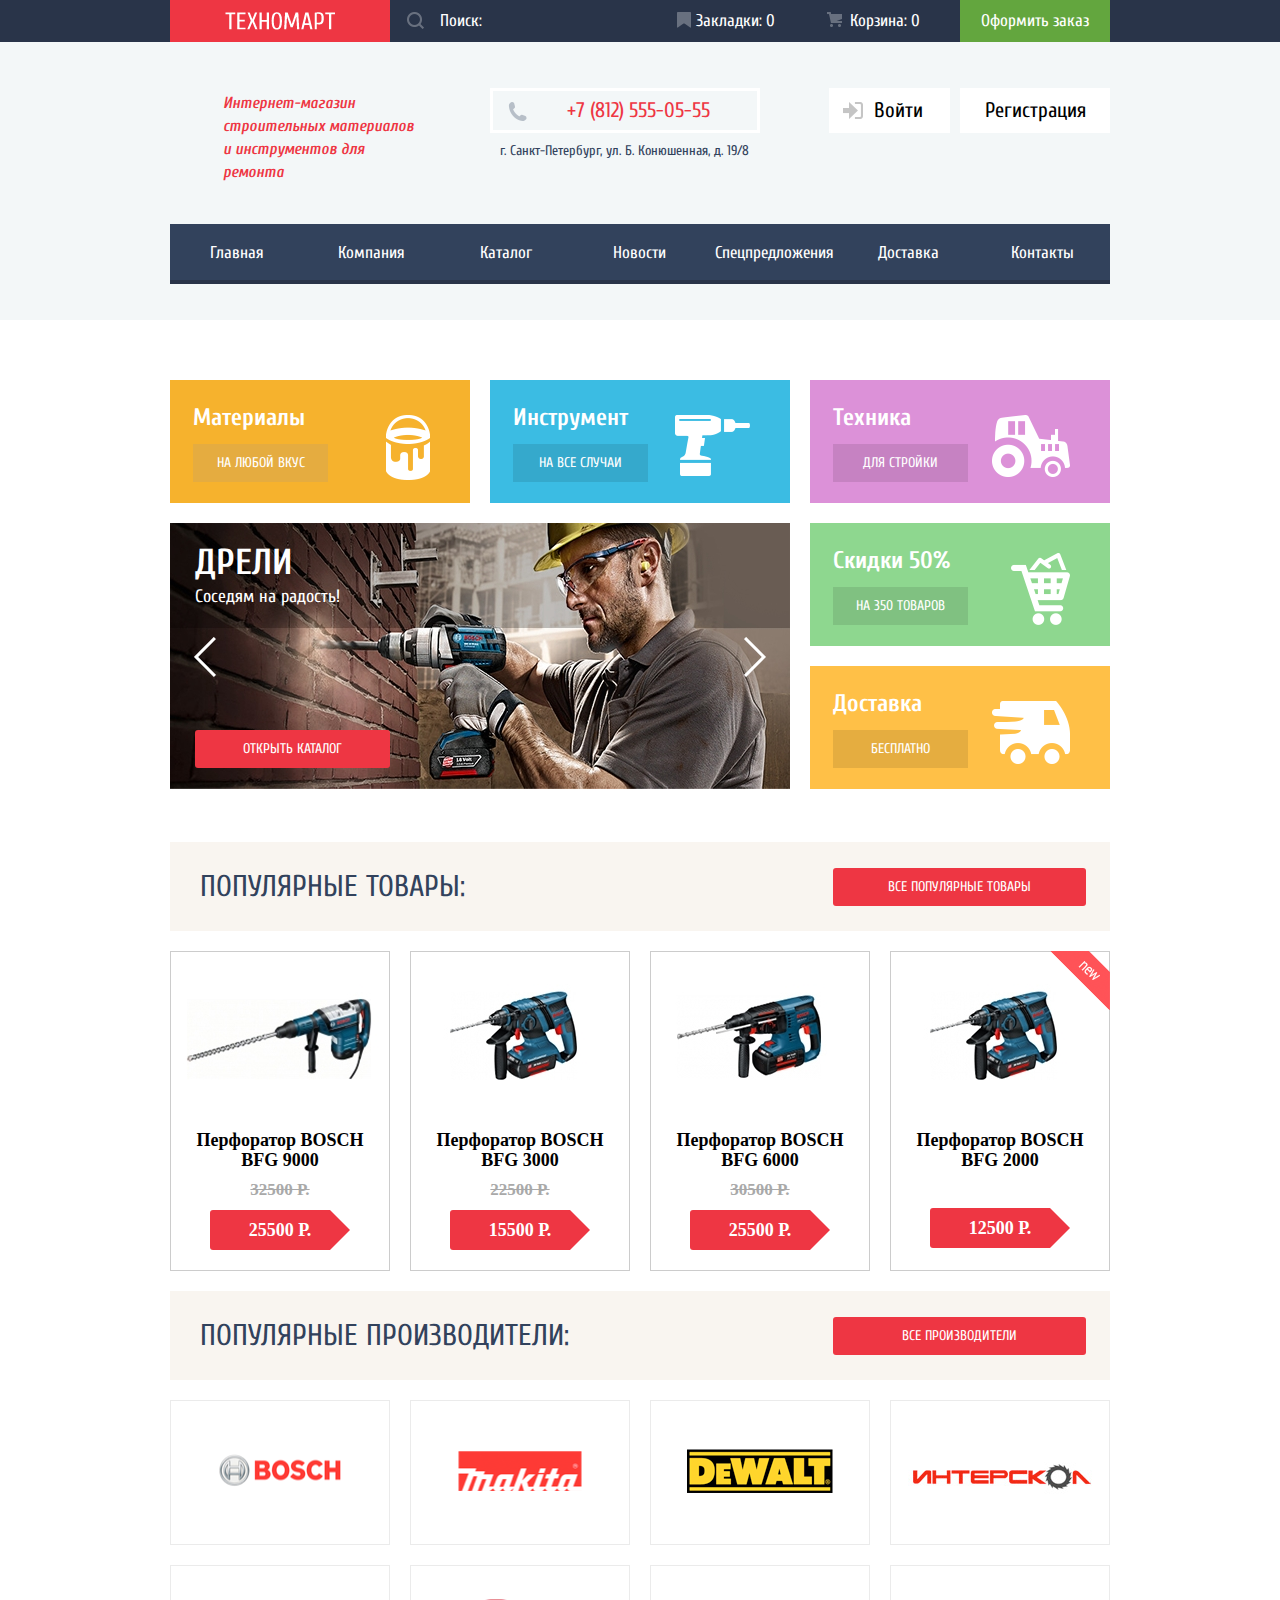
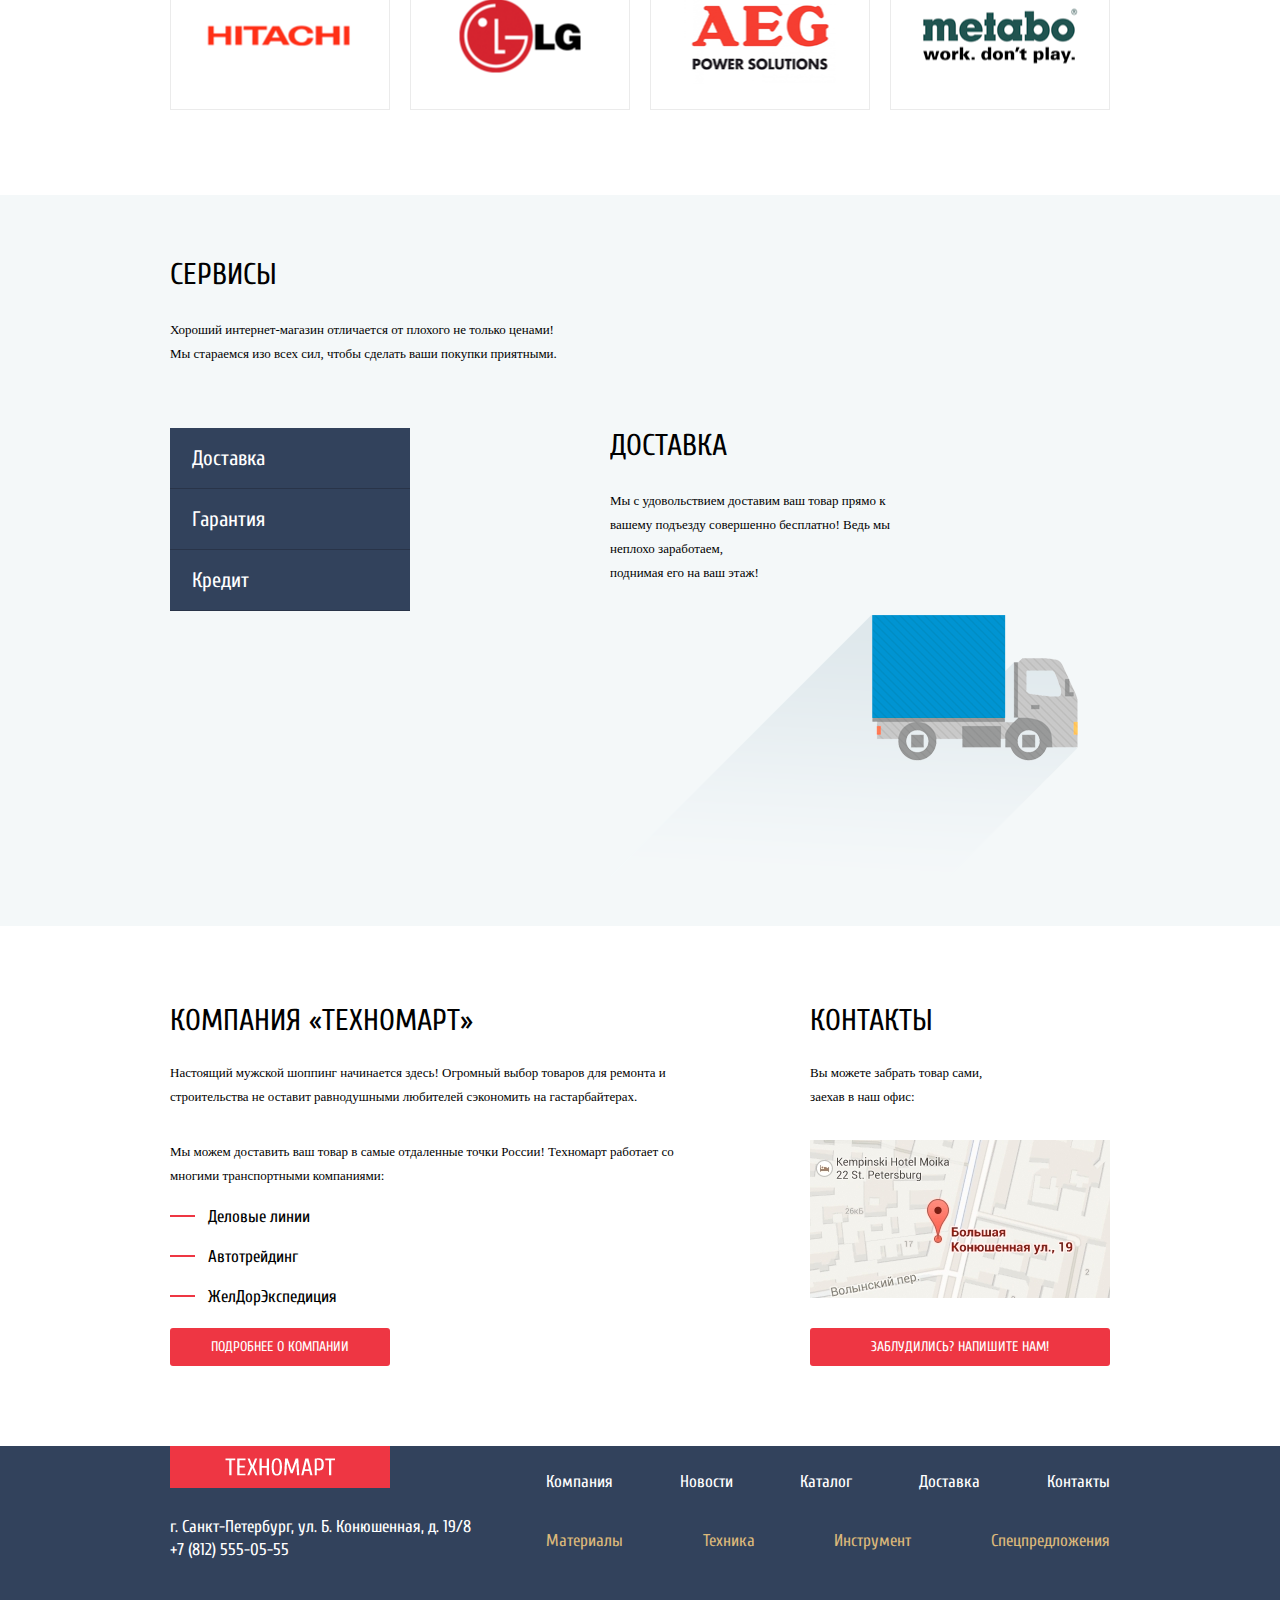
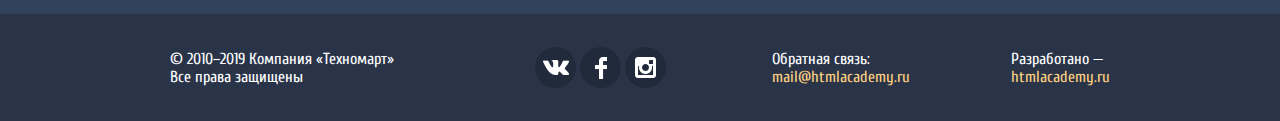
==== index.html @ 8542035b "add controls in service" ====
<!DOCTYPE html>
<html lang="ru">
  <head>
    <meta charset="utf-8">
    <title>HTML Academy: Teхномарт</title>
    <link href='https://fonts.googleapis.com/css?family=Open+Sans:400,700&subset=cyrillic-ext,cyrillic' rel='stylesheet' type='text/css'>
    <link href='https://fonts.googleapis.com/css?family=Cuprum:400,700&subset=cyrillic-ext,cyrillic' rel='stylesheet' type='text/css'>
    <link rel="stylesheet" href="./style.css">
  </head>
  <body>
    <header class="header">
      <nav class="main-navigation">
        <div class="navigator-container">
          <div class="navigator-wrapper">
            <div class="header-logo logo">
              <a class="logo" href="#">
                <img src="img/logo.png" width="110" height="18" alt="Логотип техномарта">
              </a>
            </div>
            <ul class="user-navigation">
              <li class="user-navigation-item search-form">
                <form class="search" action="https://echo.htmlacademy.ru/" method="post">
                  <input class="search-field" type="text" name="search" placeholder="Поиск:">
                </form>
              </li>
              <li class="user-navigation-item bookmarks"><a href="#">Закладки: 0</a></li>
              <li class="user-navigation-item basket"><a href="#">Корзина: 0</a></li>
              <li class="user-navigation-item order"> <a href="#">Оформить заказ</a></li>
            </ul>
          </div>
        </div>
        <div class="nav-container">
          <p class="designation">Интернет-магазин строительных материалов и инструментов для ремонта</p>
          <div class="contacts">
            <p class="phone">+7 (812) 555-05-55</p>
            <p class="location">г. Санкт-Петербург, ул. Б. Конюшенная, д. 19/8</p>
          </div>
          <ul class="login-navigation">
            <li><a class="login-link" href="#">Войти</a></li>
            <li><a class="registration-link" href="#">Регистрация</a></li>
          </ul>
        </div>
        <ul class="site-navigation">
          <li class="site-navigation-item"><a href="#">Главная</a></li>
          <li class="site-navigation-item"><a href="#">Компания</a></li>
          <li class="site-navigation-item"><a href="#">Каталог</a></li>
          <li class="site-navigation-item"><a href="#">Новости</a></li>
          <li class="site-navigation-item"><a href="#">Спецпредложения</a></li>
          <li class="site-navigation-item"><a href="#">Доставка</a></li>
          <li class="site-navigation-item"><a href="#">Контакты</a></li>
        </ul>
      </nav>
    </header>
    <main class="main-container">
      <section class="promo">
        <div class="promo-main-container">
          <ul class="promo-list">
            <li class="promo-item promo-item-materials">
              <h3>Материалы</h3>
              <a href="#">На любой вкус</a>
            </li>
            <li class="promo-item promo-item-tool">
              <h3>Инструмент</h3>
              <a href="#">На все случаи</a>
            </li>
            <li class="promo-item promo-item-teсhnics">
              <h3>Техника</h3>
              <a href="#">Для стройки</a>
            </li>
            <li class="promo-item-slider">  
              <div class="slider">
                <div class="slider-arrow-left"></div>
                <div class="slider-arrow-right"></div>
                <ul class="slider-list">
                  <li class="slider-item">
                    <img src="img/slider-layer-1.jpg" alt="Изображение в слайдере 1">
                    <h3>Дрели</h3>
                    <p> Соседям на радость!</p>
                    <a class="slider-item-button button" href="#">Открыть каталог</a>
                  </li>
                  <li class="slider-item">
                    <h3>Перфораторы</h3>
                    <p>Настоящие мужкие игрушки</p>
                    <a class="slider-item-button button" href="#">Открыть каталог</a>
                  </li>
                </ul>
              </div>
            </li> 
            <li class="promo-item promo-item-discount">
              <h3>Скидки 50%</h3>
              <a href="#">На 350 товаров</a>
            </li>
            <li class="promo-item promo-item-delivery">
              <h3>Доставка</h3>
              <a href="#">Бесплатно</a>
            </li>
          </ul>
        </div>  
      </section>
      <section class="popular-products">
        <div class="popular-products-title container">
          <h3>Популярные товары:</h3>
          <div>
            <a class="popular-products-button button" href="#">Все популярные товары</a>
          </div>
        </div>
        <div class="catalog-items">
          <div class="catalog-item">
            <div class="actions">
              <a class="buy" href="#">Купить</a>
              <a class="bookmark" href="#">В закладки</a>
            </div>
            <div class="image">
              <img width="218" height="170" src="img/catalog-product1.jpg" alt="Товар в каталоге">
            </div>
            <div class="title">Перфоратор BOSCH BFG 9000</div>
            <div class="discount">32500 Р.</div>
            <div class="price">25500 Р.</div>
          </div>
          <div class="catalog-item">
            <div class="actions">
              <a class="buy" href="#">Купить</a>
              <a class="bookmark" href="#">В закладки</a>
            </div>
            <div class="image">
              <img width="218" height="170" src="img/catalog-product2.jpg" alt="Товар в каталоге">
            </div>
            <div class="title">Перфоратор BOSCH BFG 3000</div>
            <div class="discount">22500 Р.</div>
            <div class="price">15500 Р.</div>
          </div>
          <div class="catalog-item">
            <div class="actions">
              <a class="buy" href="#">Купить</a>
              <a class="bookmark" href="#">В закладки</a>
            </div>
            <div class="image">
              <img width="218" height="170" src="img/catalog-product3.jpg" alt="Товар в каталоге">
            </div>
            <div class="title">Перфоратор BOSCH BFG 6000</div>
            <div class="discount">30500 Р.</div>
            <div class="price">25500 Р.</div>
          </div>
          <div class="catalog-item">
            <div class="flag flag-new">новинка</div>
            <div class="actions">
              <a class="buy" href="#">Купить</a>
              <a class="bookmark" href="#">В закладки</a>
            </div>
            <div class="image">
              <img width="218" height="170" src="img/catalog-product4.jpg" alt="Товар в каталоге">
            </div>
            <div class="title selected">Перфоратор BOSCH BFG 2000</div>
            <div class="price">12500 Р.</div>
          </div>
        </div>
      </section>
      <section class="popular-producers">
        <div class="popular-producers-title container">
          <h3>Популярные производители:</h3>
          <div>
            <a class="producers-button button" href="#">Все производители</a>
          </div>
        </div>
        <ul class="producers-list">
          <li class="producers-item"><a href="#"><img src="img/bosch.png" alt="Название производитя"></a></li>
          <li class="producers-item"><a href="#"><img src="img/makita.png" alt="Название производитя"></a></li>
          <li class="producers-item"><a href="#"><img src="img/dewalt.png" alt="Название производитя"></a></li>
          <li class="producers-item"><a href="#"><img src="img/interskol.png" alt="Название производитя"></a></li>
          <li class="producers-item"><a href="#"><img src="img/hitachi.png" alt="Название производитя"></a></li>
          <li class="producers-item"><a href="#"><img src="img/lg.png" alt="Название производитя"></a></li>
          <li class="producers-item"><a href="#"><img src="img/AEG.png" alt="Название производитя"></a></li>
          <li class="producers-item"><a href="#"><img src="img/metabo.png" alt="Название производитя"></a></li>
        </ul>
      </section>
      <section class="services">
        <div class="container">
          <div class="service">
            <h3 class="service-title">Сервисы</h3>
            <p>Хороший интернет-магазин отличается от плохого не только ценами!<br> Мы стараемся изо всех сил, чтобы сделать ваши покупки приятными.</p>
          </div>
          <div class="slider-wrapper">
            <div class="service-wrapper">  
              <label class="service-link service-link-delivery" id="clickme" for="hider-1">Доставка</label>
              <label class="service-link service-link-guarantee" id="clickme" for="hider-2">Гарантия</label>
              <label class="service-link service-link-credit" id="clickme" for="hider-3">Кредит</label>
            </div>
            <input class="service-input service-input-delivery" id="hider-1" type="radio" name="radio" checked>   
            <input class="service-input service-input-guarantee" id="hider-2" type="radio" name="radio">              
            <input class="service-input service-input-credit" id="hider-3" type="radio" name="radio">
              <div class="service-container">
                <ul class="service-items-text">
                  <li class="service-item-text service-item-text-delivery">
                    <div class="service-item-wrapper">
                      <h3 class="service-item-title">Доставка</h3>
                      <p class="service-item-desc">Мы с удовольствием доставим ваш товар прямо к вашему подъезду совершенно бесплатно! Ведь мы неплохо заработаем,<br> поднимая его на ваш этаж!</p>
                      <div class="image">
                        <img src="img/delivery.png" width="468" height="261" alt="Изображение 1">
                      </div>
                    </div>
                  </li>
                  <li class="service-item-text service-item-text-gaurantee">
                    <div class="service-item-wrapper">
                      <h3 class="service-item-title">Гарантия</h3>
                      <p class="service-item-desc">Если купленный у нас товар поломается или заискрит, а также в случае пожара, спровоцированного его возгаранием,  вы всегда можете быть уверены в нашей гарантии. Мы обменяем сгоревший товар на новый. Дом уж восстановите как-нибудь сами.</p>
                    </div>
                    <div class="image">
                      <img src="img/guarantee.png" width="389" height="283" alt="Изображение 2">
                    </div>
                  </li>
                  <li class="service-item-text service-item-text-credit">
                    <div class="service-item-wrapper">
                      <h3 class="service-item-title">Кредит</h3>
                      <p class="service-item-desc">Залезть в долговую яму стало проще! Кредитные консультанты придут вам на помощь.</p>
                      <a class="credit-button button" href="#">Отправить заявку</a>
                    </div>
                    <div class="image">
                      <img src="img/credit.png" width="465" height="285" alt="Изображение 3">
                    </div>
                  </li>
                </ul>
              </div>
          </div>  
        </div>  
      </section>
      <section class="technomart-information">
        <div class="about-technomart">
          <h3>Компания &laquo;Техномарт&raquo;</h3>
          <p class="first-paragraph">Настоящий мужской шоппинг начинается здесь! Огромный выбор товаров для ремонта и строительства не оставит равнодушными любителей сэкономить на гастарбайтерах.</p>
          <p>Мы можем доставить ваш товар в самые отдаленные точки России! Техномарт работает со многими транспортными компаниями:</p>
          <ul class="transport-items">
            <li class="transport-item">Деловые линии</li>
            <li class="transport-item">Автотрейдинг</li>
            <li class="transport-item">ЖелДорЭкспедиция</li>
          </ul>
          <a class="services-button button" href="#">Подробнее о компании</a>
        </div>
        <div class="technomart-contacts">
          <h3>Контакты</h3>
          <p class="first-paragraph">Вы можете забрать товар сами,<br> заехав в наш офис:</p>
          <div class="map">
            <img src="img/map.jpg" alt="Карта офиса Техномарт">
          </div>
          <a class="contacts-button button" href="#">Заблудились? Напишите нам!</a>
        </div>
      </section>
    </main>
    <footer class="main-footer">
      <div class="first-footer-container">
        <div class="first-footer">
          <div class="footer-logo logo">
            <a class="logo" href="#">
              <img src="img/logo.png" width="110" height="18" alt="Логотип техномарта">
            </a>
          </div>
          <ul class="footer-navigator-items">
            <li><a class="footer-navigator-link" href="#">Компания</a></li>
            <li><a class="footer-navigator-link" href="#">Новости</a></li>
            <li><a class="footer-navigator-link" href="#">Каталог</a></li>
            <li><a class="footer-navigator-link" href="#">Доставка</a></li>
            <li><a class="footer-navigator-link" href="#">Контакты</a></li>
          </ul>
          <div class=" footer-contacts">
            <p>г. Санкт-Петербург, ул. Б. Конюшенная, д. 19/8</p>
            <p>+7 (812) 555-05-55</p>
          </div>
          <ul class="footer-promo-items">
            <li><a class="footer-promo-link" href="#">Материалы</a></li>
            <li><a class="footer-promo-link" href="#">Техника</a></li>
            <li><a class="footer-promo-link" href="#">Инструмент</a></li>
            <li><a class="footer-promo-link" href="#">Спецпредложения</a></li>
          </ul>
        </div>
      </div>  
      <div class="second-footer">
        <div class="second-footer-container">
          <p>© 2010–2019 Компания &laquo;Техномарт&raquo;<br> Все права защищены</p>
          <ul class="footer-social">
            <li><a class="footer-social-link footer-social-link-vk" href="#"><span class="visually-hidden">Мы в контакте</span></a></li>
            <li><a class="footer-social-link footer-social-link-fb" href="#"><span class="visually-hidden">Мы в фейсбуке</span></a></li>
            <li><a class="footer-social-link footer-social-link-insta" href="#"><span class="visually-hidden">Мы в инстаграмме</span></a></li>
          </ul>
          <address class="footer-copyright">
            <p>Обратная связь:</p>
            <a class="footer-link" href="#">mail@htmlacademy.ru</a>
          </address>
          <div>
            <p>Разработано — </p>
            <a class="footer-link" href="https://htmlacademy.ru/intensive/htmlcss">htmlacademy.ru</a>
          </div>
        </div> 
      </div>
    </footer>
  </body>
</html>
---- style.css ----
body {
  margin: 0;
  padding: 0;
  font-family: "Cuprum";
  font-size: 17px;
  line-height: 18px;
  font-weight: 400;
  color: #000000;
}

.visually-hidden {
  display: none;
}

.user-navigation, .site-navigation {
  list-style: none;
}

.header {
  width: 100%;
  background-color: #f3f7f8;
  min-height: 320px;
  margin-bottom: 60px;
}

.navigator-container {
  background-color: #293449;
  width:100%;
}

.navigator-wrapper  {
  display: flex;
  justify-content:space-between;
  width: 940px;
  min-height: 42px;
  padding:0;
  margin:0;
  margin:0 auto;
}

.user-navigation {
  display:flex;
  align-items: center;
  margin:0;
  padding:0;
}

.logo {
  display: flex;
  justify-content: center;
  align-items: center;
  width: 220px;
  min-height:42px;
  background-color: #ee3643;
}

.logo:hover {
  background-color: #ca2c37;
}

.logo:active {
  background-color: #ba2732;
}

.user-navigation-item,
.search-form input::placeholder {
  color:#ffffff;
  font-size: 17px;
  font-family: "Cuprum";
  line-height: 18px;
}

.search-form input::placeholder {
  padding-left:50px;
  box-sizing: border-box;
}

.user-navigation a {
  display:flex;
  width: 150px;
  min-height: 42px;
  align-items: center;
  justify-content: center;
}

.user-navigation a:active,
.user-navigation a:hover {
  background-color: #212a3a;
}

.user-navigation a:focus {
  background-color: #161d29;
  opacity:0.3;
}

.search-form {
  position: relative;
  width:270px;
}

.search-form::before {
  content: "";
  position: absolute;
  top:12px;
  left:17px;
  width:17px;
  height: 17px;
  background-image: url("img/icon-search.png");
  background-repeat: no-repeat;
  background-position: 0 0;
}

.bookmarks {
  position: relative;
}

.bookmarks::before {
  content: "";
  position: absolute;
  top:12px;
  left:17px;
  width:14px;
  height: 16px;
  background-image: url("img/icon-bookmark.png");
  background-repeat: no-repeat;
  background-position: 0 0;
}

.basket {
  position: relative;
}

.basket::before {
  content: "";
  position: absolute;
  top:12px;
  left:17px;
  width:15px;
  height:15px;
  background-image: url("img/cart-icon.png");
  background-repeat: no-repeat;
  background-position: 0 0;
}

.user-navigation-item.order  {
  background-color: #63a63e;
}

.user-navigation-item.order:hover a {
  background-color: #5fbb2d;
}

.user-navigation-item.order:active {
  background-color: #63a63e;
  opacity: 0.8;
}

.search-form  input {
  width: 270px;
  min-height: 42px;
  border: none;
  background-color: inherit;
  padding: 0;
}

.header a {
  text-decoration:none;
  color:#ffffff;
}

.nav-container p {
  color: #ee3643;
}

.designation {
  width: 196px;
  margin: 50px 70px 40px 53px;
  padding: 0;
  font-size: 16px;
  font-style: italic;
  font-family: "Cuprum";
  line-height: 23px;
  font-weight: 600;
}

.contacts {
  margin-right: 69px;
  width:270px;
}

.phone {
  position: relative;
  box-sizing: border-box;
  display: flex;
  align-items: center;
  width: 270px;
  height: 45px;
  border: 3px solid #ffffff;
  font-size: 21px;
  line-height: 21px;
  margin-top:46px;
  margin-bottom: 6px;
  padding-left: 74px;
}

.phone::before {
  content: "";
  position: absolute;
  top:11px;
  left:15px;
  width:19px;
  height: 19px;
  background-image: url("img/icon-phone.png");
}

.contacts .location {
  display: inline-block;
  color: #32425c;
  font-size: 14px;
  line-height: 24px;
  padding-left:10px;
  margin:0;
}

.login-navigation {
  display:flex;
  list-style: none;
  margin-top: 46px;
  padding:0;
}

.login-navigation a {
  display: flex;
  justify-content: center;
  align-items: center;
  font-size: 21px;
  line-height: 21px;
  color:#000000;
  background-color: #ffffff;
  border:none;
  height: 45px;
}

.login-link {
  position: relative;
  width:121px;
  padding-left: 17px;
  margin-right: 10px;
  box-sizing: border-box;
}

.login-link::before {
  content: "";
  position: absolute;
  top:14px;
  left:14px;
  width:20px;
  height: 17px;
  background-image: url("img/icon-login.png");
}

.login-link:hover,
.registration-link:hover {
  color: #ee3643;
}

.login-link:active,
.registration-link:active {
  color: #b2b2b2;
}

.registration-link {
  width: 150px;
}

.nav-container {
  display:flex;
  justify-content: space-between;
  width:940px;
  margin:0 auto;
}

.site-navigation {
  display:flex;
  flex-wrap: wrap;
  justify-content:space-around;
  width: 940px;
  min-height: 56px;
  background-color:#32425c;
  border-bottom: 4px solid #293449;
  padding: 0;
  margin: 0;
  margin: 0 auto;
}

.site-navigation a {
  display:flex;
  justify-content: center;
  align-items: center;
  width: 127px;
  min-height: 56px;
  font-size: 17px;
  line-height: 17px;
}
.site-navigation a:active,
.site-navigation a:hover {
  background-color: #293449;
}

.site-navigation a:focus {
  background-color: #293449;
  opacity:0.5;
}
  /* для секшн каталог */
.main-container {
  /* width: 940px; */
  margin: 0 auto;
}

.promo-item {
  position: relative;
  width: 300px;
  height: 123px;
  padding-left: 23px;
  padding-right: 23px;
  box-sizing: border-box;
}

.promo {
  margin-bottom: 53px;
}

.promo-item h3 {
  font-size: 24px;
  font-weight: 700;
  line-height: 30px;
  color: #ffffff;
  margin: 0;
  padding: 0;
  padding-top: 23px;
  margin-bottom: 11px;
}

.promo-item a {
  position: relative;
  display:flex;
  justify-content: center;
  align-items: center;
  width:135px;
  min-height:38px;
  font-size: 14px;
  line-height: 18px;
  text-transform: uppercase;
  color:#ffffff;
  text-decoration: none;
  box-sizing: border-box;
}

.promo-item-materials a {
  background-color: #e5ac40;
}

.promo-item-materials a:hover  {
  background-color: rgba(229, 172, 64, 0.6);
}

.promo-item-materials a:active {
  background-color: rgba(229, 172, 64, 0.8);
}

.promo-item-tool a {
  background-color: #35a9cc;
}

.promo-item-teсhnics a {
  background-color: #c682c2;
}

.promo-item-discount a {
  background-color: #80c181;
}

.promo-item-delivery a {
  background-color: #e5ad40;
}

.promo-item-materials {
  background-color: #f6b22d;
}

.promo-item-tool {
background-color: #3bbce3;
}

.promo-item-teсhnics {
  background-color: #dc91d8;
}

.promo-item-discount {
  background-color: #8ed78f;
  grid-column: 3/4;
}

.promo-item-delivery {
  background-color: #ffc047;
  grid-column: 3/4;
}

.promo-item::after {
  content: "";
  position: absolute;
  display: block;
}

.promo-item-materials::after {
  top: 35px;
  right: 40px;
  width: 44px;
  height: 65px;
  background-image: url("img/icon-1.png");
}

.promo-item-tool::after {
  top: 35px;
  right: 40px;
  width: 75px;
  height: 61px;
  background-image: url("img/icon-2.png");
}

.promo-item-teсhnics::after {
  top: 35px;
  right: 40px;
  width: 78px;
  height: 62px;
  background-image: url("img/icon-3.png");
}

.promo-item-discount::after {
  top: 30px;
  right: 40px;
  width: 59px;
  height: 72px;
  background-image: url("img/icon-4.png");
}

.promo-item-delivery::after {
  top: 35px;
  right: 40px;
  width: 78px;
  height: 63px;
  background-image: url("img/icon-5.png");
}

.promo-list a {
  list-style: none;
}

.promo-main-container {
  margin: 0 auto;
  width: 940px;
}

.promo-list {
  list-style: none;
  display: grid;
  grid-template-columns: 300px 300px 300px;
  grid-template-rows: 123px 123px 123px;
  grid-gap: 20px;
  padding-left: 0;
  margin: 0;
}

.first-promo-container {
  display:flex;
  justify-content: space-between;
  margin-bottom:20px;
}

.second-promo-container {
  display: flex;
  justify-content: space-between;
  width:940px;
}

.slider-item {
  display: none;
}

.slider-item:nth-child(1) {
  display: block;
}

.slider {
  width: 620px;
  position: relative;
}

.slider-list {
  position: absolute;
  margin: 0;
  padding: 0;
  list-style: none;
}

.slider-item {
  position: relative;
}

.slider-item h3 {
  position: absolute;
  top: 25px;
  left: 25px;
  font-size: 36px;
  font-weight: 700;
  line-height: 30px;
  color: #ffffff;
  text-transform: uppercase;
  margin: 0;
}

.slider-item p {
  position: absolute;
  top: 70px;
  left: 25px;
  font-size: 18px;
  line-height: 0.4;
  color: #ffffff;
  margin: 0;
}

.button {
  width: 200px;
  min-height: 38px;
  display: flex;
  align-items: center;
  justify-content: center;
  font-size: 14px;
  line-height: 18px;
  text-transform: uppercase;
  text-decoration: none;
  color: #ffffff;
  background-color: #ee3643;
  border-radius: 3px;
  border: none;
  box-sizing: border-box;
}

.slider-item-button.button {
  position: absolute;
  bottom: 25px;
  left: 25px;
  width: 195px;
}

.button:hover,
.button:focus {
  background-color: #ca2c37;
}

.button:active {
  background-color: #ba2732;
}

.slider-controls i {
  position: relative;
  display: inline-block;
  width: 22px;
  height: 40px;
  cursor: pointer;
}

.slider-arrow-left,
.slider-arrow-right {
  width: 22px;
  height: 40px;
  position: absolute;
  cursor: pointer;
  z-index: 4;
}

.slider-arrow-left {
  left: 24px;
  top: 114px;
  display: block;
  background-image: url("img/icon-left.png");
  background-repeat: no-repeat;
}

.slider-arrow-right {
  right: 24px;
  top: 114px;
  display: block;
  background-image: url("img/icon-right.png");
  background-repeat: no-repeat;
}

.popular-products-title.container,
.popular-producers-title.container{
  display: flex;
  justify-content: space-between;
  align-items: center;
  flex-wrap: wrap;
  width: 940px;
  min-height: 89px;
  background-color: #f9f5f0;
  margin: 0 auto;
  margin-bottom: 20px;
}

.producers-button.button,
.popular-products-button.button {
  width: 253px;
}

.popular-products-title.container h3,
.popular-producers-title.container h3 {
  color: #32425c;
  font-size: 30px;
  line-height:30px;
  font-weight: 400;
  text-transform: uppercase;
  margin:0;
  padding-left: 30px;
}

.popular-products-title.container div,
.popular-producers-title.container div {
  padding-right:24px;
}

.producers-list {
  display:flex;
  flex-wrap: wrap;
  justify-content: space-between;
  width:940px;
  margin: 0 auto;
  list-style: none;
  padding:0;
}

.producers-item {
  position: relative;
  display:block;
  width: 220px;
  min-height: 145px;
  background-color: #ffffff;
  border: 1px solid #ebebeb;
  box-sizing: border-box;
  margin-bottom: 20px;
}

.producers-item:hover {
  border: none;
  box-shadow: 0 14px 28px rgba(0,0,0,0.25), 0 10px 10px rgba(0,0,0,0.22);
}

.producers-item:active {
  border: none;
  box-shadow: 0 7px 14px rgba(0,0,0,0.25), 0 5px 5px rgba(0,0,0,0.22);
  opacity: 0.5;
}

.producers-list a {
  position: absolute;
  top: 50%;
  left: 50%;
  margin-right: -50%;
  transform: translate(-50%, -50%);
  text-align: center;
}

.catalog-items {
  display: flex;
  width: 940px;
  margin: 20px auto;
}

.catalog-item {
  position: relative;
  display: inline-block;
  width: 218px;
  margin-right: 20px;
  font-family: "PT Sans";
  color: #000000;
  font-size: 18px;
  font-weight: bold;
  line-height: 20px;
  border: 1px solid #ccc;
  text-align: center;
}

.catalog-item:hover {
  border: none;
  box-shadow: 0 14px 28px rgba(0,0,0,0.25), 0 10px 10px rgba(0,0,0,0.22);
}

.catalog-item .flag {
  position: absolute;
  top: -1px;
  right: -1px;
  width: 60px;
  height: 60px;
  text-indent: -1000px;
  overflow: hidden;
  z-index: 20;
}

.catalog-item .flag-new {
  background: url("img/new-flag.png") no-repeat 0 0;
}

.catalog-item .actions {
  position: absolute;
  top: 0;
  left: 0;
  width: 218px;
  height: 88px;
  padding: 40px 0;
  background-color: rgba(255,255,255,0.9);
  z-index: 10;
}

.catalog-item .actions .buy,
.catalog-item .actions .bookmark {
  display: block;
  width: 129px;
  text-align: center;
  margin: 0 auto;
  margin-bottom: 7px;
  padding: 7px 0;
  background-color: #63a63e;
  border: 3px solid #63a63e;
  border-bottom-color: #367315;
  color: #ffffff;
  font-weight: normal;
  font-family: "Cuprum", sans-serif;
  font-size: 14px;
  line-height: 18px;
  border-radius: 3px;
  text-decoration: none;
  text-transform: uppercase;
}

.catalog-item .actions .buy {
  position: relative;
}

.catalog-item .actions .buy::before {
  content: "";
  position: absolute;
  top: 7px;
  left: 17px;
  width: 15px;
  height: 15px;
  background-image: url(img/cart-icon.png);
  background-repeat: no-repeat;
  background-position: 0 0;
}

.catalog-item .actions .buy:hover {
  background-color: #5fbb2d;
  border-bottom: 2px solid #367315;
}

.catalog-item .actions .buy:active {
  background-color: #518534;
  border-bottom-color: #518534;
}

 .catalog-item .actions .bookmark {
  color:#32425c;
  background-color: #ffffff;
  border-bottom-color: #63a63e;
}

.catalog-item .actions .bookmark:hover {
  color: #32425c ;
  border-color: #32425c;
}

.catalog-item .actions .bookmark:active {
  color: #32425c;
  border-color: #32425c;
  opacity: 0.5;
}

.catalog-item .image {
  width: 218px;
  height: 168px;
}

.catalog-item .image img {
  max-width: 100%;
}

.catalog-item .title {
  min-height: 40px;
  padding: 0 25px;
  margin-top: 10px;
  margin-bottom: 10px;
}

.title.selected {
  margin-bottom: 38px;
}

.catalog-item .discount {
  color: #a9a9a9;
  text-decoration: line-through;
  font-size: 17px;
}

.catalog-item .price {
  position: relative;
  width: 80px;
  margin: 10px auto;
  margin-bottom: 20px;
  padding: 10px 30px;
  color: #ffffff;
  background-color: #ee3643;
  border-radius: 3px;
}

.catalog-item .price:after {
  content: "";
  position: absolute;
  top: 0;
  right: -20px;
  width: 0;
  height: 0;
  border: 20px solid white;
  border-left-color: #ee3643;
}

.catalog-item .actions {
  display: none;
}

.catalog-item:hover .actions {
  display: block;
}
.catalog-item:hover .image {
  opacity: 0.8;
}

.popular-producers {
  margin-bottom: 65px;
}

.services {
  color:#000000;
  background-color: #f4f8f9;
}

.services h3,
.technomart-information h3 {
  font-size: 30px;
  line-height: 30px;
  font-weight: normal;
  text-transform: uppercase;
  color:#000000;
  margin:0;
  margin-bottom: 28px;
}

.service {
  padding-top: 65px;
}
 
.service-items-text {
  display: flex;
  list-style: none;
  margin: 0;
  padding: 0;
}

.services p,
.technomart-information p {
  font-family: "PT Sans";
  font-size: 13px;
  line-height: 24px;
  color: #000000;
  font-weight: normal;
  margin: 0;
}

.service p {
  margin-bottom: 62px;
}

.service-item-text {
  width: 500px;
  flex-shrink: 0;
}

.service-item-title {
  color: #32425c;
  font-size: 36px;
  line-height: 36px;
  padding-top: 3px;
}

.service-link {
  display: block;
  width: 240px;
  font-size: 21px;
  line-height: 30px;
  color:#ffffff;
  background-color: #32425c;
  border-bottom: 1px solid #293449;
  text-decoration: none;
  padding-top: 15px;
  padding-bottom: 15px;
  padding-left: 22px;
  padding-right: 22px;
  box-sizing: border-box;
}

.service-link:hover {
  background-color: #293449;
}

.service-link:active {
  color: #32425c;
  background-color: #ffffff;
  border-bottom: 1px solid #ffffff;
}

.service-item-wrapper .service-item-desc {
  max-width: 320px;
  margin-bottom: 30px;
} 

.services .container {
  width: 940px;
  margin: 0 auto;
}

.services .wrapper {
  display: flex;
}

.services {
  margin-bottom: 80px;
}

.slider-wrapper {
  display: flex;
  justify-content: space-between;
}

.service-container {
  max-width: 500px;
  overflow: hidden;
}
.service-input {
  display: none;
}

.service-input-guarantee:checked ~ .service-container .service-items-text {
  margin-left: -500px;
}

.service-input-credit:checked ~ .service-container .service-items-text {
  margin-left: -1000px;
} 
.credit-button {
  width: 195px;
  box-sizing: border-box;
  margin: 0;
  padding: 0;
}

.transport-items {
  color:#000000;
  margin: 0;
  padding: 0;
  list-style: none;
}

.transport-item a {
  font-size: 18px;
  line-height: 20px;
}

.technomart-information {
  width: 940px;
  margin: 0 auto;
  display: flex;
  justify-content: space-between;
  margin-bottom: 80px;
}

.about-technomart {
  width: 519px;
}

.technomart-information p {
  margin: 0;
  margin-bottom: 20px;
  font-weight: normal;
}

.technomart-information h3 {
  margin: 0;
  margin-bottom: 25px;
}

.transport-item {
  position: relative;
  padding-left: 38px;
  margin-bottom: 22px;
}

.transport-item::before {
  content: "";
  position: absolute;
  top: 7px;
  left: 0;
  display: block;
  width: 25px;
  height: 2px;
  background-color: #ee3643;
}

.map {
  margin-bottom: 26px;
}

.technomart-information .first-paragraph {
  margin: 0;
  margin-bottom: 31px;
}

.services-button.button {
  width: 220px;
}

.contacts-button.button {
  width: 300px;
}

 .main-footer {
   background-color: #32425c;
 }

.main-footer p {
   color: #ffffff;
   margin: 0;
   margin-bottom: 5px;
}

.first-footer {
   display: grid;
   grid-template-columns: 40% 60%;
   background-color: #32425c;
   margin-bottom: 50px;
}

.footer-logo {
   margin-bottom: 30px;
}

.footer-navigator-items,
.footer-promo-items {
  display: flex;
  align-items: center;
  justify-content: space-between;
  list-style: none;
  padding: 0;
  margin: 0;
}

.footer-navigator-items a,
.footer-promo-items a {
  text-decoration: none;
  color:#ffffff;
}

.footer-promo-items a {
  color: #dbb87a;
}

.footer-promo-link:hover,
.footer-navigator-link:hover {
  text-decoration: underline;
}

.footer-promo-link:active,
.footer-navigator-link:active {
  text-decoration: none;
  opacity: 0.5;
}

.second-footer {
  min-height: 107px;
  background-color: #293449;
}

.second-footer p {
  font-style: normal;
  font-size: 16px;
  line-height: 18px;
  margin: 0;
  padding: 0;
}

.second-footer-container {
  display: flex;
  align-items: center;
  justify-content: space-between;
  width: 940px;
  min-height: inherit;
  margin: 0 auto;
}

.footer-social {
  list-style: none;
  display: flex;
  justify-content: space-between;
}

.footer-social-link {
  display: block;
  width: 41px;
  height: 41px;
  border-radius: 50%;
  text-decoration: none;
  background-color: #212a3a;
  background-repeat: no-repeat;
  background-position: center;
  box-sizing: border-box;
  margin-right: 4px;
}

.footer-social-link:hover,
.footer-social-link:active {
  background-color: #ee3643;
}

.footer-social-link-vk {
  background-image: url("../img/vk-icon.png");
}

.footer-social-link-fb {
  background-image: url("../img/fb-icon.png");
}

.footer-social-link-insta {
  background-image: url("../img/insta-icon.png");
}

.footer-link {
  text-decoration: none;
  font-size: 16px;
  line-height: 18px;
  color: #ffd180;
  font-style: normal;
}

.footer-link:hover {
  text-decoration: underline;
}

.footer-link:active {
  text-decoration: none;
  color: #ee3643;
}

.first-footer-container {
  max-width: 940px;
  margin: 0 auto;
}
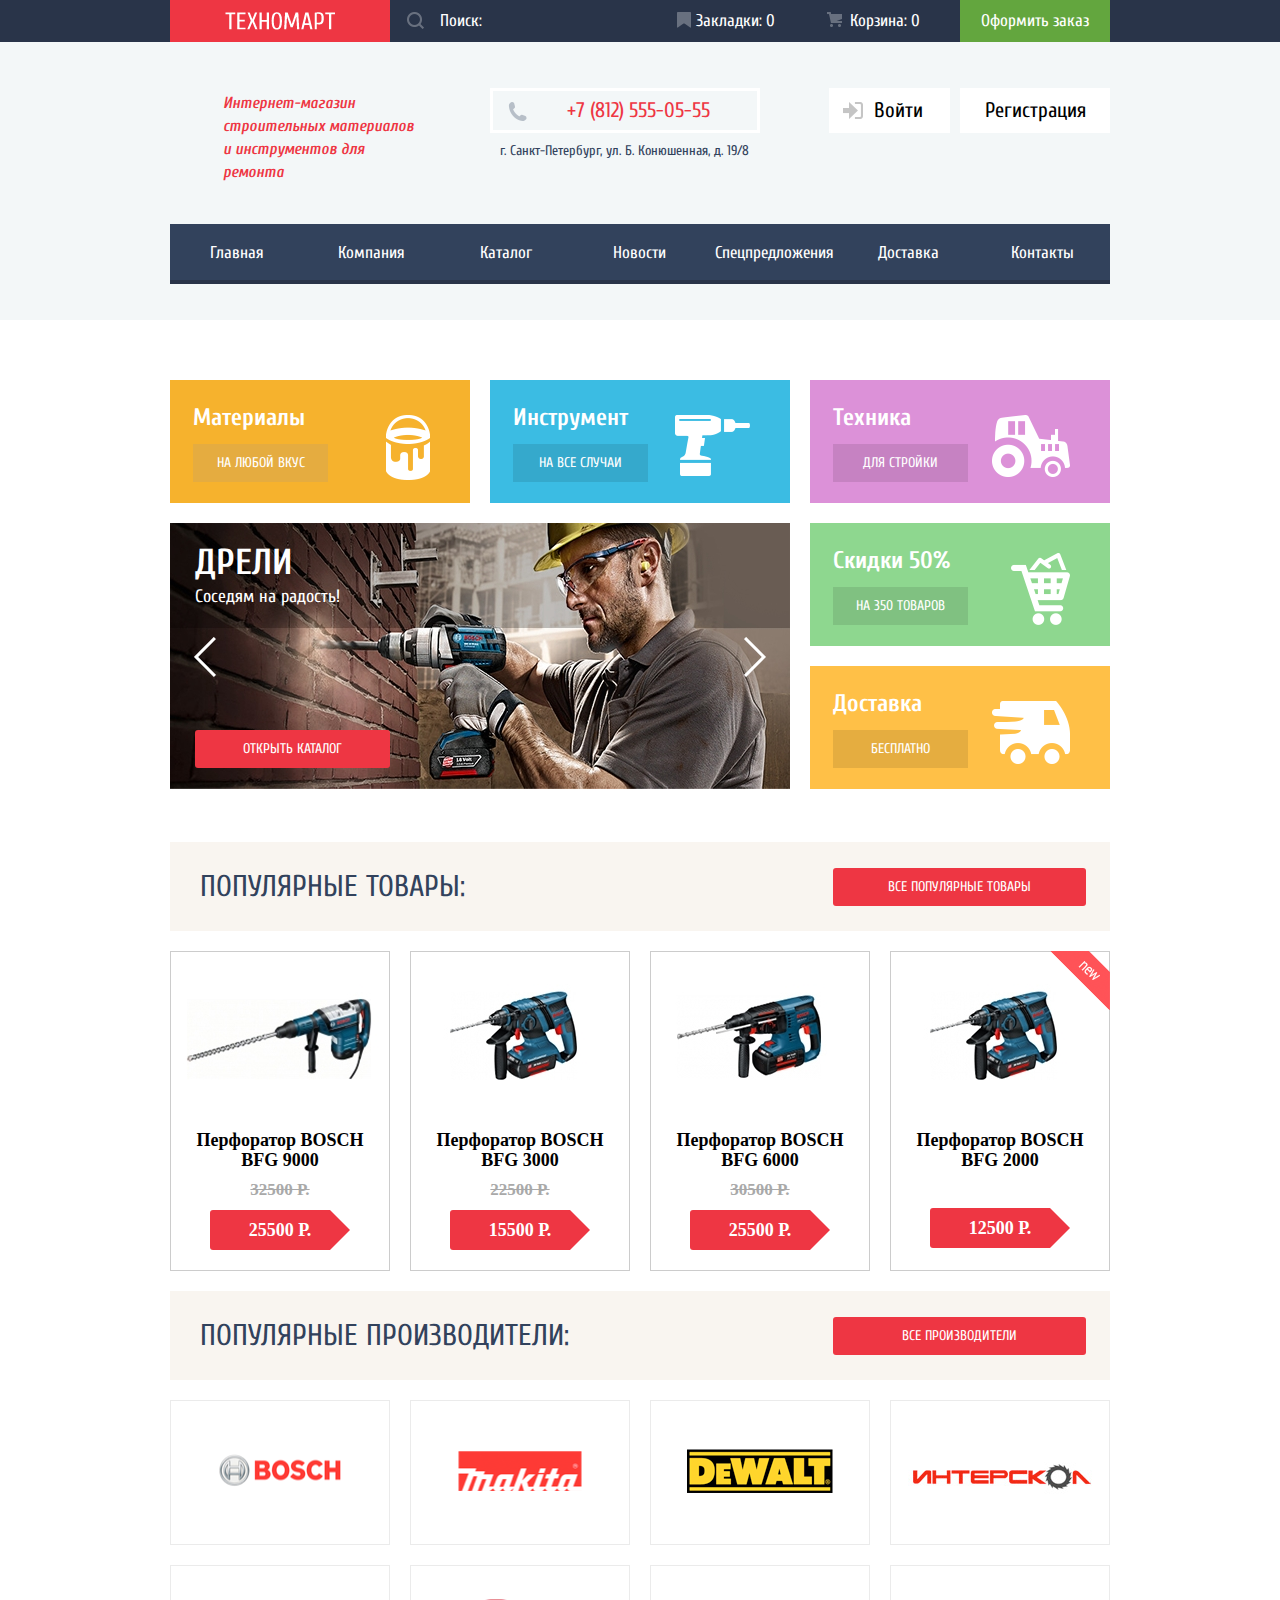
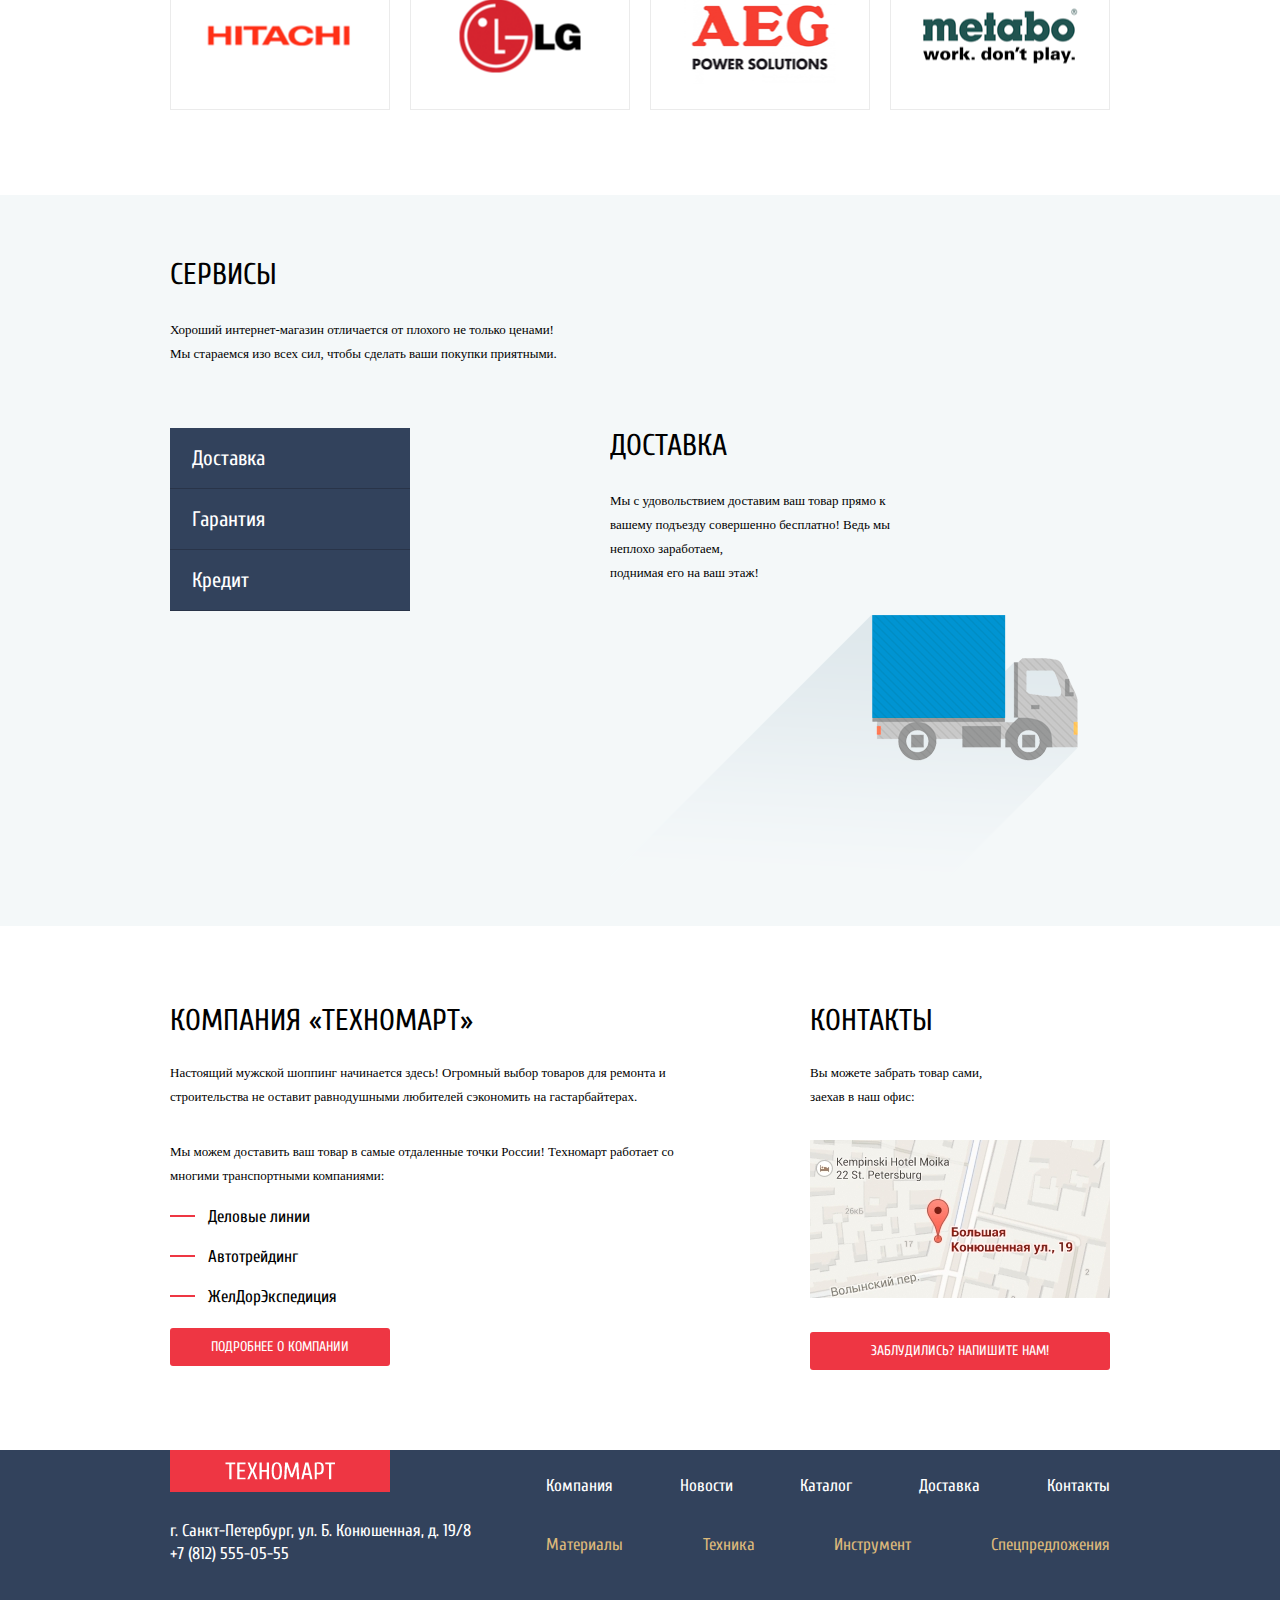
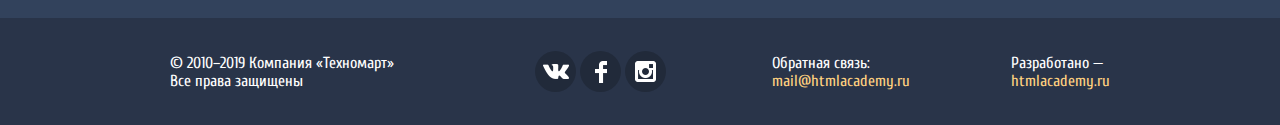
==== commit 10a74f74: "add header in catalog" ====
--- a/index.html
+++ b/index.html
@@ -56,21 +56,21 @@
         <div class="promo-main-container">
           <ul class="promo-list">
             <li class="promo-item promo-item-materials">
-              <h3>Материалы</h3>
-              <a href="#">На любой вкус</a>
+              <h3 class="promo-item-title">Материалы</h3>
+              <a class="promo-item-link" href="#">На любой вкус</a>
             </li>
             <li class="promo-item promo-item-tool">
-              <h3>Инструмент</h3>
-              <a href="#">На все случаи</a>
+              <h3 class="promo-item-title">Инструмент</h3>
+              <a class="promo-item-link" href="#">На все случаи</a>
             </li>
             <li class="promo-item promo-item-teсhnics">
-              <h3>Техника</h3>
-              <a href="#">Для стройки</a>
+              <h3 class="promo-item-title">Техника</h3>
+              <a class="promo-item-link" href="#">Для стройки</a>
             </li>
             <li class="promo-item-slider">  
               <div class="slider">
-                <div class="slider-arrow-left"></div>
-                <div class="slider-arrow-right"></div>
+                <button class="slider-arrow-left" type="button" aria-label="Кнопка назад"></button>
+                <button class="slider-arrow-right" type="button" aria-label="Кнопка вперед"></button>
                 <ul class="slider-list">
                   <li class="slider-item">
                     <img src="img/slider-layer-1.jpg" alt="Изображение в слайдере 1">
@@ -87,12 +87,12 @@
               </div>
             </li> 
             <li class="promo-item promo-item-discount">
-              <h3>Скидки 50%</h3>
-              <a href="#">На 350 товаров</a>
+              <h3 class="promo-item-title">Скидки 50%</h3>
+              <a class="promo-item-link" href="#">На 350 товаров</a>
             </li>
             <li class="promo-item promo-item-delivery">
-              <h3>Доставка</h3>
-              <a href="#">Бесплатно</a>
+              <h3 class="promo-item-title">Доставка</h3>
+              <a class="promo-item-link" href="#">Бесплатно</a>
             </li>
           </ul>
         </div>  
@@ -193,7 +193,7 @@
                   <li class="service-item-text service-item-text-delivery">
                     <div class="service-item-wrapper">
                       <h3 class="service-item-title">Доставка</h3>
-                      <p class="service-item-desc">Мы с удовольствием доставим ваш товар прямо к вашему подъезду совершенно бесплатно! Ведь мы неплохо заработаем,<br> поднимая его на ваш этаж!</p>
+                      <p class="service-item-desc">Мы с удовольствием доставим ваш товар прямо к вашему подъезду совершенно бесплатно! Ведь мы неплохо заработаем,<br> поднимая его на ваш этаж!</p>  
                       <div class="image">
                         <img src="img/delivery.png" width="468" height="261" alt="Изображение 1">
                       </div>
--- a/style.css
+++ b/style.css
@@ -341,7 +341,7 @@
   margin-bottom: 11px;
 }
 
-.promo-item a {
+.promo-item-link {
   position: relative;
   display:flex;
   justify-content: center;
@@ -360,14 +360,6 @@
   background-color: #e5ac40;
 }
 
-.promo-item-materials a:hover  {
-  background-color: rgba(229, 172, 64, 0.6);
-}
-
-.promo-item-materials a:active {
-  background-color: rgba(229, 172, 64, 0.8);
-}
-
 .promo-item-tool a {
   background-color: #35a9cc;
 }
@@ -382,6 +374,14 @@
 
 .promo-item-delivery a {
   background-color: #e5ad40;
+}
+
+.promo-item a:hover {
+  background-color: rgba(0, 0, 0, 0.3);
+}
+
+.promo-item a:active {
+  background-color: rgba(0, 0, 0, 0.5);
 }
 
 .promo-item-materials {
@@ -577,6 +577,10 @@
   position: absolute;
   cursor: pointer;
   z-index: 4;
+  padding: 0;
+  margin: 0;
+  border: none;
+  background-color: transparent;
 }
 
 .slider-arrow-left {
@@ -1025,7 +1029,7 @@
 }
 
 .map {
-  margin-bottom: 26px;
+  margin-bottom: 30px;
 }
 
 .technomart-information .first-paragraph {
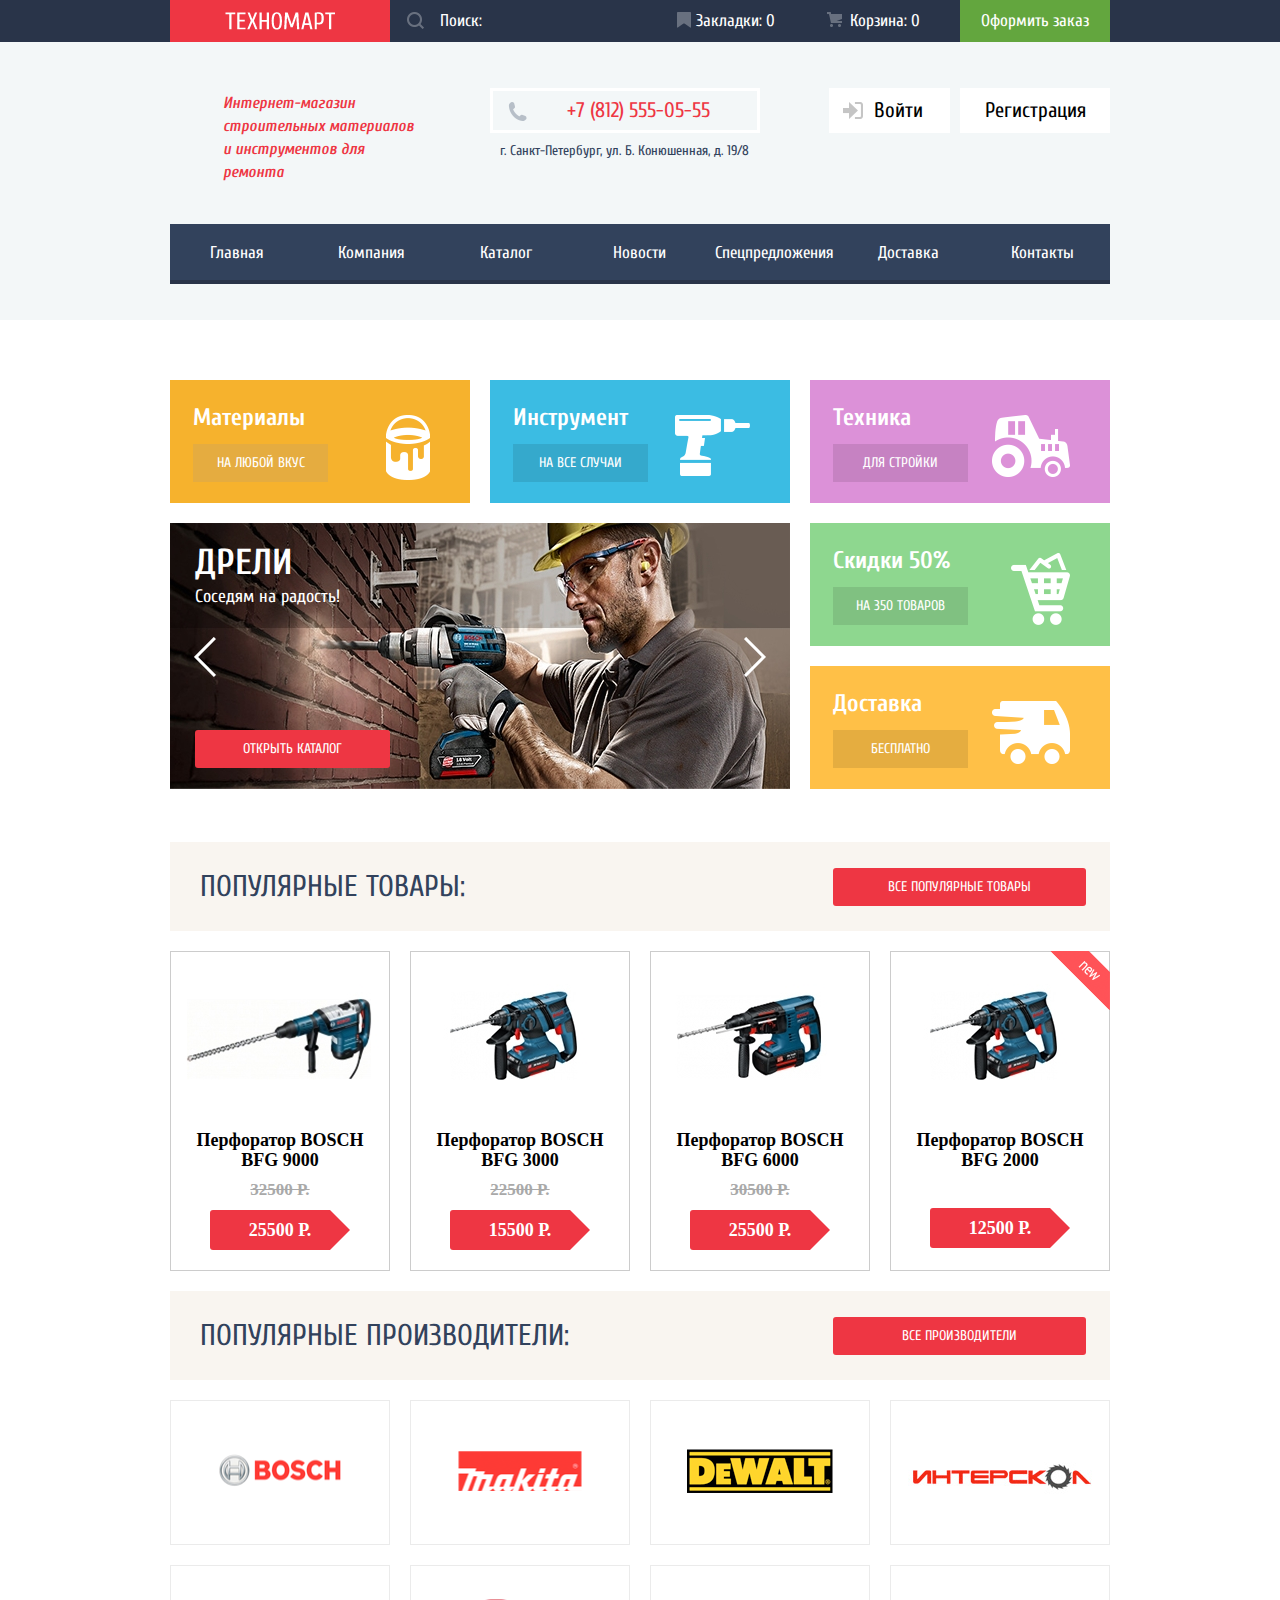
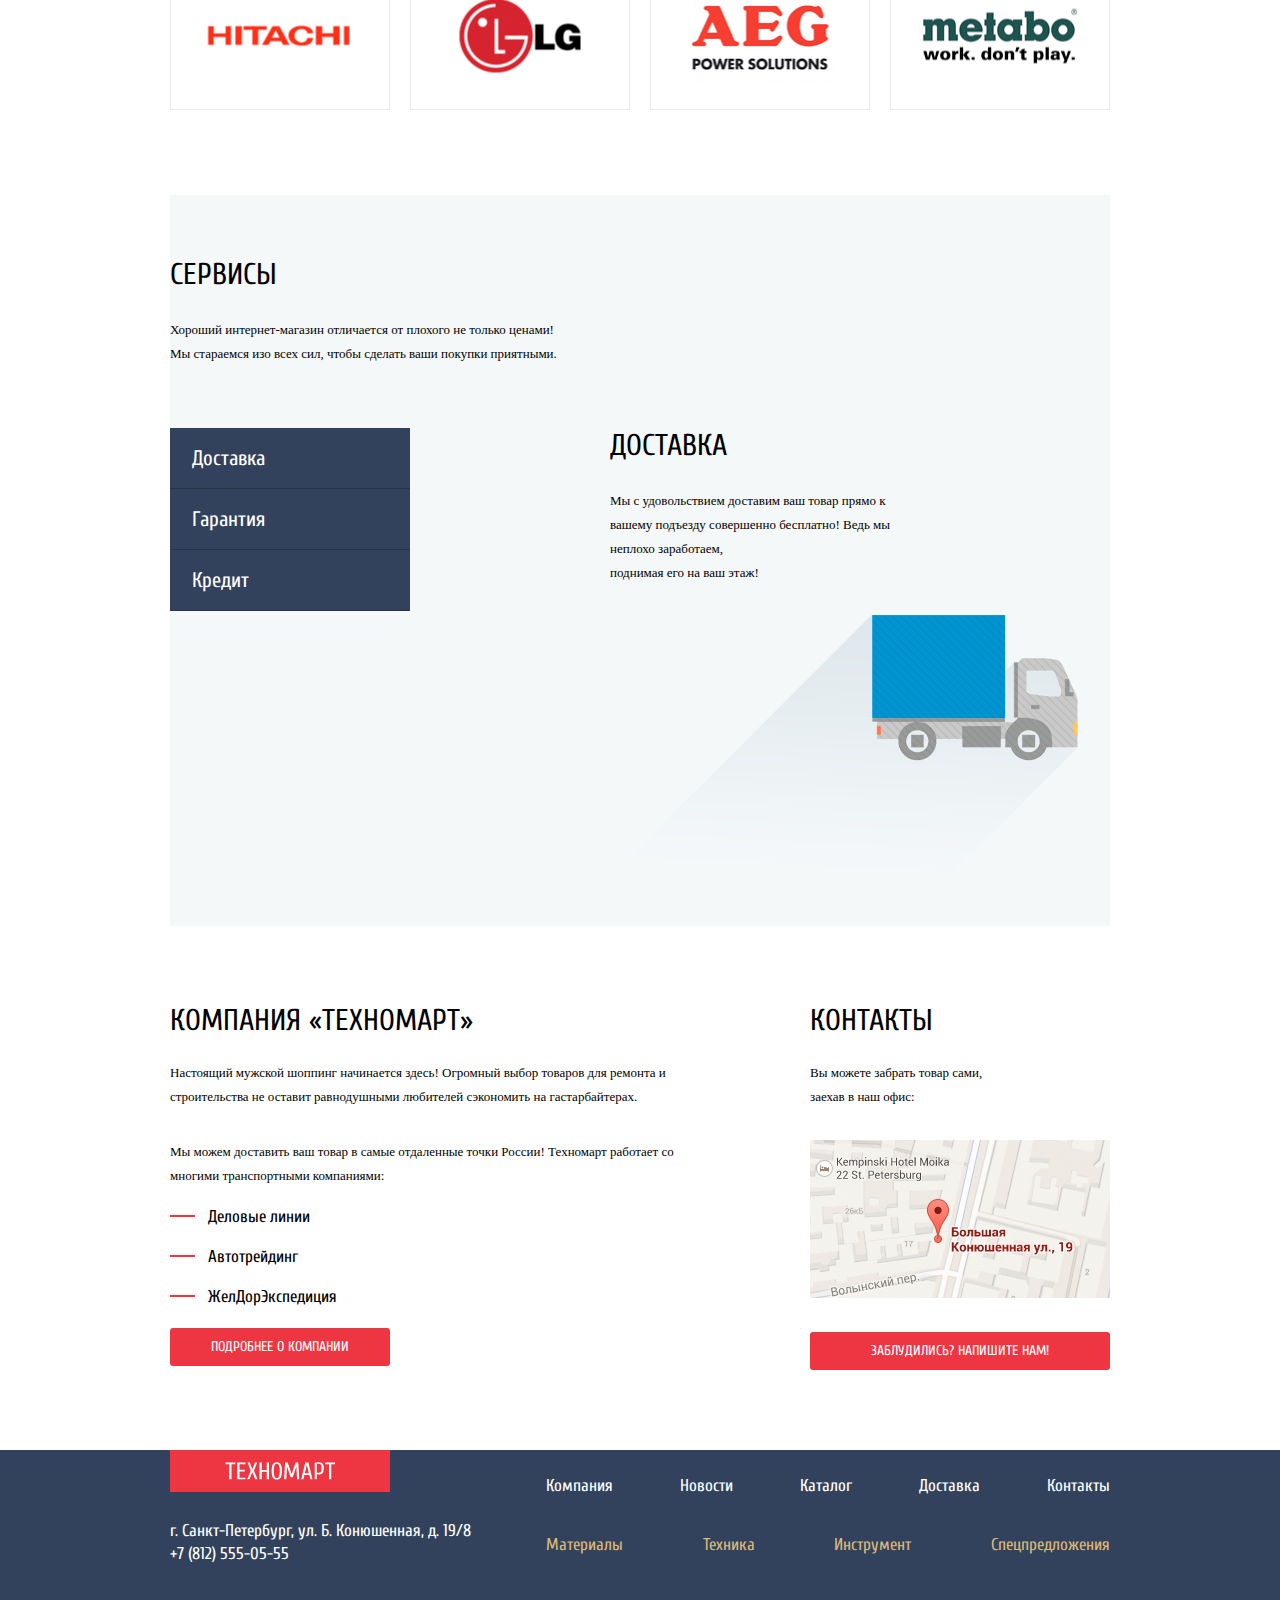
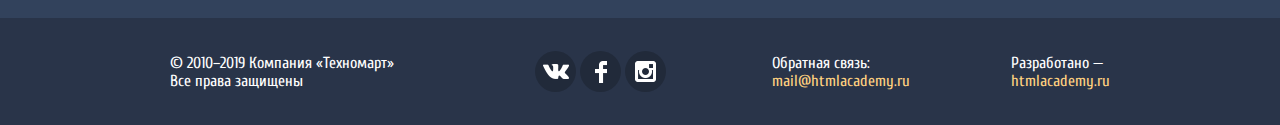
==== commit 5a4cbb08: "add blocks in catalog" ====
--- a/index.html
+++ b/index.html
@@ -43,7 +43,7 @@
         <ul class="site-navigation">
           <li class="site-navigation-item"><a href="#">Главная</a></li>
           <li class="site-navigation-item"><a href="#">Компания</a></li>
-          <li class="site-navigation-item"><a href="#">Каталог</a></li>
+          <li class="site-navigation-item"><a href="/catalog.html">Каталог</a></li>
           <li class="site-navigation-item"><a href="#">Новости</a></li>
           <li class="site-navigation-item"><a href="#">Спецпредложения</a></li>
           <li class="site-navigation-item"><a href="#">Доставка</a></li>
--- a/style.css
+++ b/style.css
@@ -675,7 +675,9 @@
 }
 
 .catalog-items {
-  display: flex;
+  display: grid;
+  grid-template-columns:auto auto auto auto;
+  gap: 20px;
   width: 940px;
   margin: 20px auto;
 }
@@ -684,7 +686,6 @@
   position: relative;
   display: inline-block;
   width: 218px;
-  margin-right: 20px;
   font-family: "PT Sans";
   color: #000000;
   font-size: 18px;
@@ -1176,3 +1177,108 @@
   max-width: 940px;
   margin: 0 auto;
 }
+
+/* styles for catalog */
+
+.header.catalog-header {
+  margin-bottom: 0;
+}
+
+.unknown-block {
+  display: flex;
+  align-items: center;
+  height: 39px;
+  border: 1px solid red; 
+}
+
+.search-list {
+  display: flex;
+  align-items: center;
+  list-style: none;
+  margin: 0;
+}
+
+.search-item {
+  font-family: "PT Sans";
+  text-transform: uppercase;
+  font-size: 13px;
+  color: #000000;
+  margin-right: 20px;
+}
+
+.main-container {
+  width: 940px;
+  margin: 0 auto;
+}
+
+.instrument-title-block {
+  display: flex;
+  align-items: center;
+  height: 89px;
+  background-color: #f2f6f8;
+  margin: 0;
+  margin-bottom: 20px;
+  padding-left: 30px;
+  padding-right: 30px;
+  padding-top: 30px;
+  padding-bottom: 30px;
+  box-sizing: border-box;
+}
+
+.instrument-title { 
+  margin: 0;
+  text-transform: uppercase;
+  color: #32425c;
+  font-size: 30px;
+  font-weight: 400;
+}
+
+.catalog-wrapper {
+  display: grid;
+  grid-template-columns: 220px 700px;
+  column-gap: 20px;
+  margin-bottom: 52px; 
+}
+
+.catalog-list {
+  display: grid;
+  grid-template-columns: auto auto auto;
+  gap: 20px;
+}
+
+.filters {
+  background-color: pink;
+}
+
+.info-tool {
+  min-height: 262px;
+  background-color: #f2f6f8;
+  padding-left: 130px; 
+  padding-right: 130px;
+  padding-top: 67px;
+  padding-bottom: 67px;
+  box-sizing: border-box;
+}
+
+.tool-title {
+  font-family: "PT Sans";
+  font-size: 30px;
+  font-weight: 400;
+  color: #000000;
+  text-transform: uppercase;
+  margin: 0;
+  margin-bottom: 38px;
+}
+
+.tool-desc {
+  font-size: 13px;
+  font-family: "PT Sans";
+  font-weight: 400;
+  margin: 0;
+}
+
+.info-tool-wrapper {
+  width: 940px;
+  margin: 0 auto;
+}
+
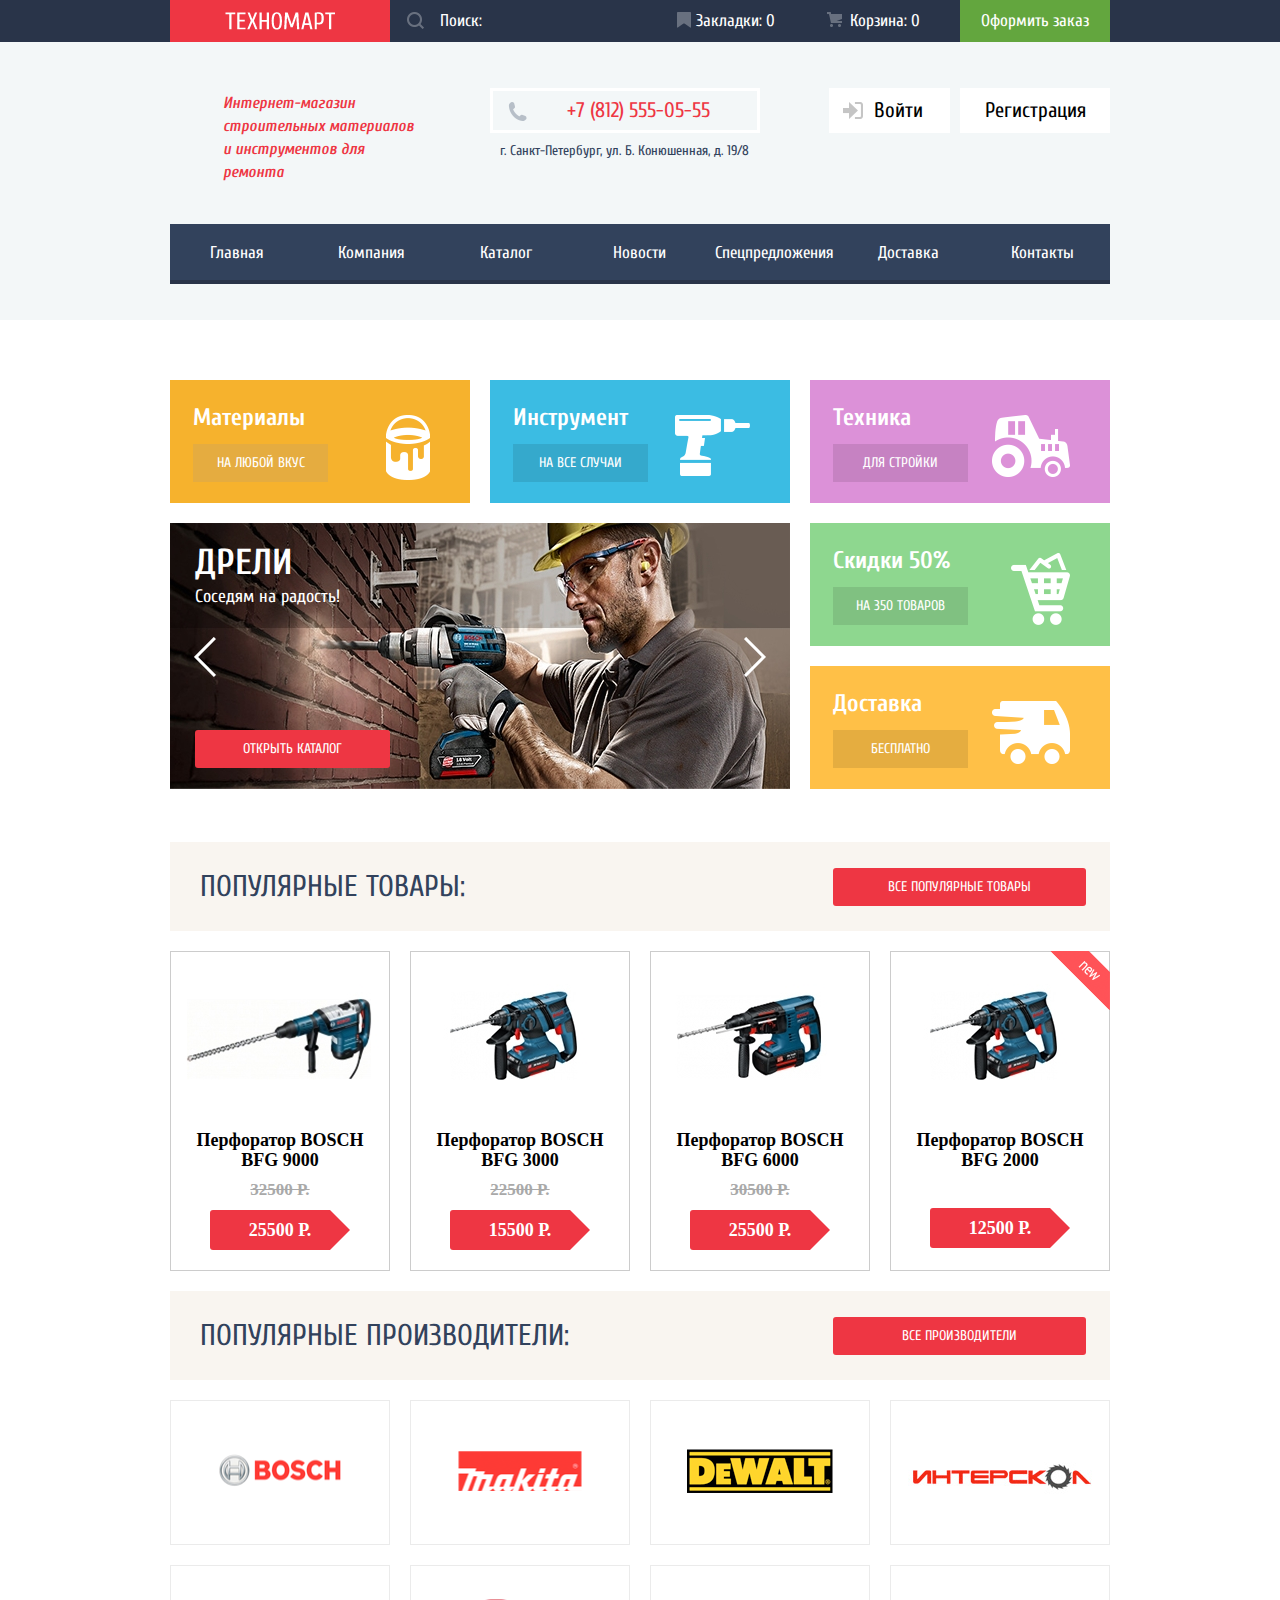
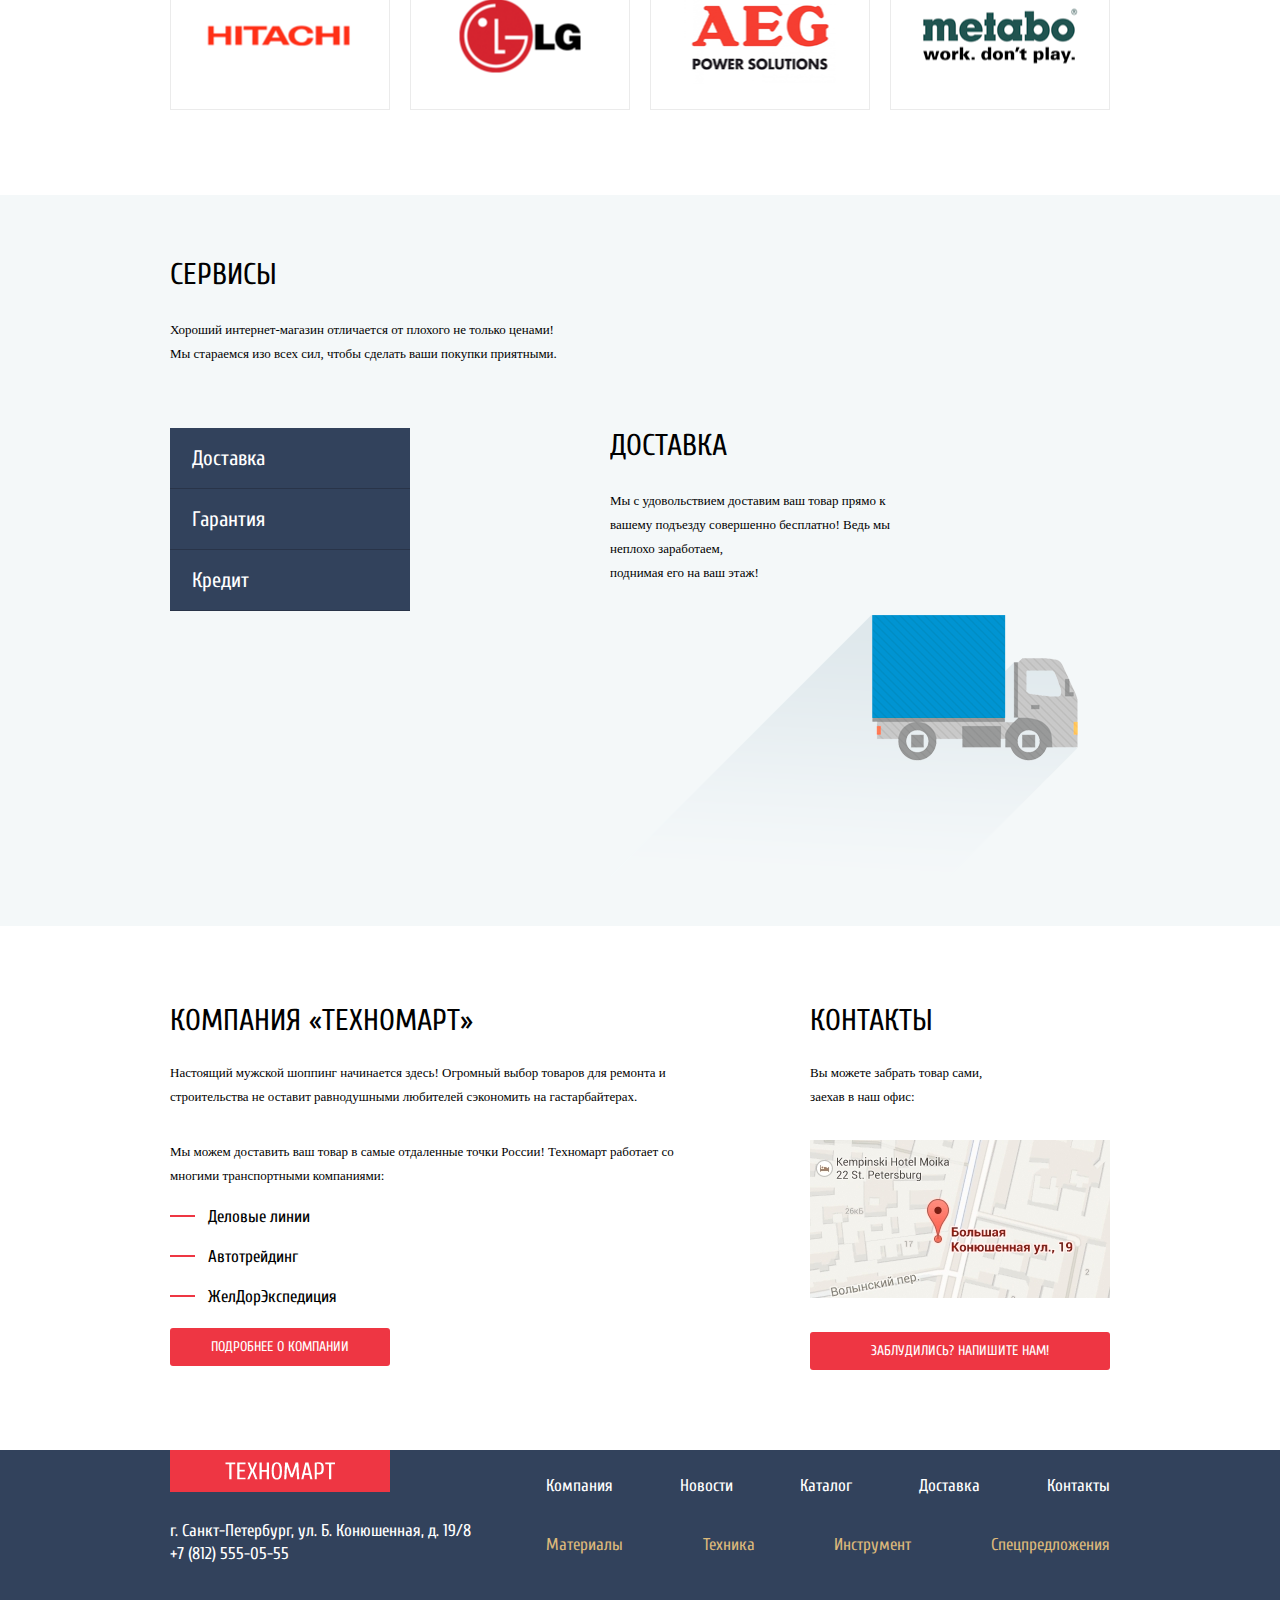
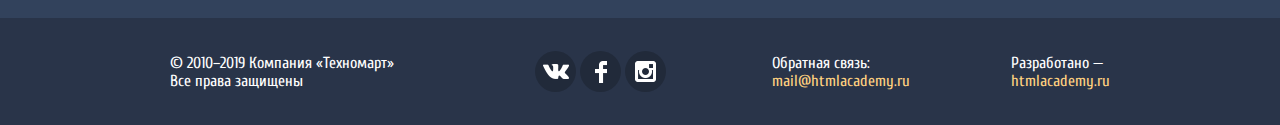
==== commit 5e8a136c: "add block page-links" ====
--- a/index.html
+++ b/index.html
@@ -51,7 +51,7 @@
         </ul>
       </nav>
     </header>
-    <main class="main-container">
+    <main>
       <section class="promo">
         <div class="promo-main-container">
           <ul class="promo-list">
--- a/style.css
+++ b/style.css
@@ -1282,3 +1282,34 @@
   margin: 0 auto;
 }
 
+.page-links {
+  display: flex;
+  margin-bottom: 60px;
+  margin-left: 240px;
+
+}
+
+.page-link {
+  display: flex;
+  align-items: center;
+  justify-content: center;
+  min-width: 38px;
+  min-height: 38px; 
+  text-decoration: none;
+  color: inherit;
+  margin-right: 20px;
+  border: 1px solid #e5e5e5;
+  border-radius: 2px;
+  box-sizing: border-box;
+
+}
+
+.page-link-active {
+  background-color: #ee3643;
+  color: #ffffff;
+}
+
+ .page-link.page-link-next {
+  width: 140px;
+}
+
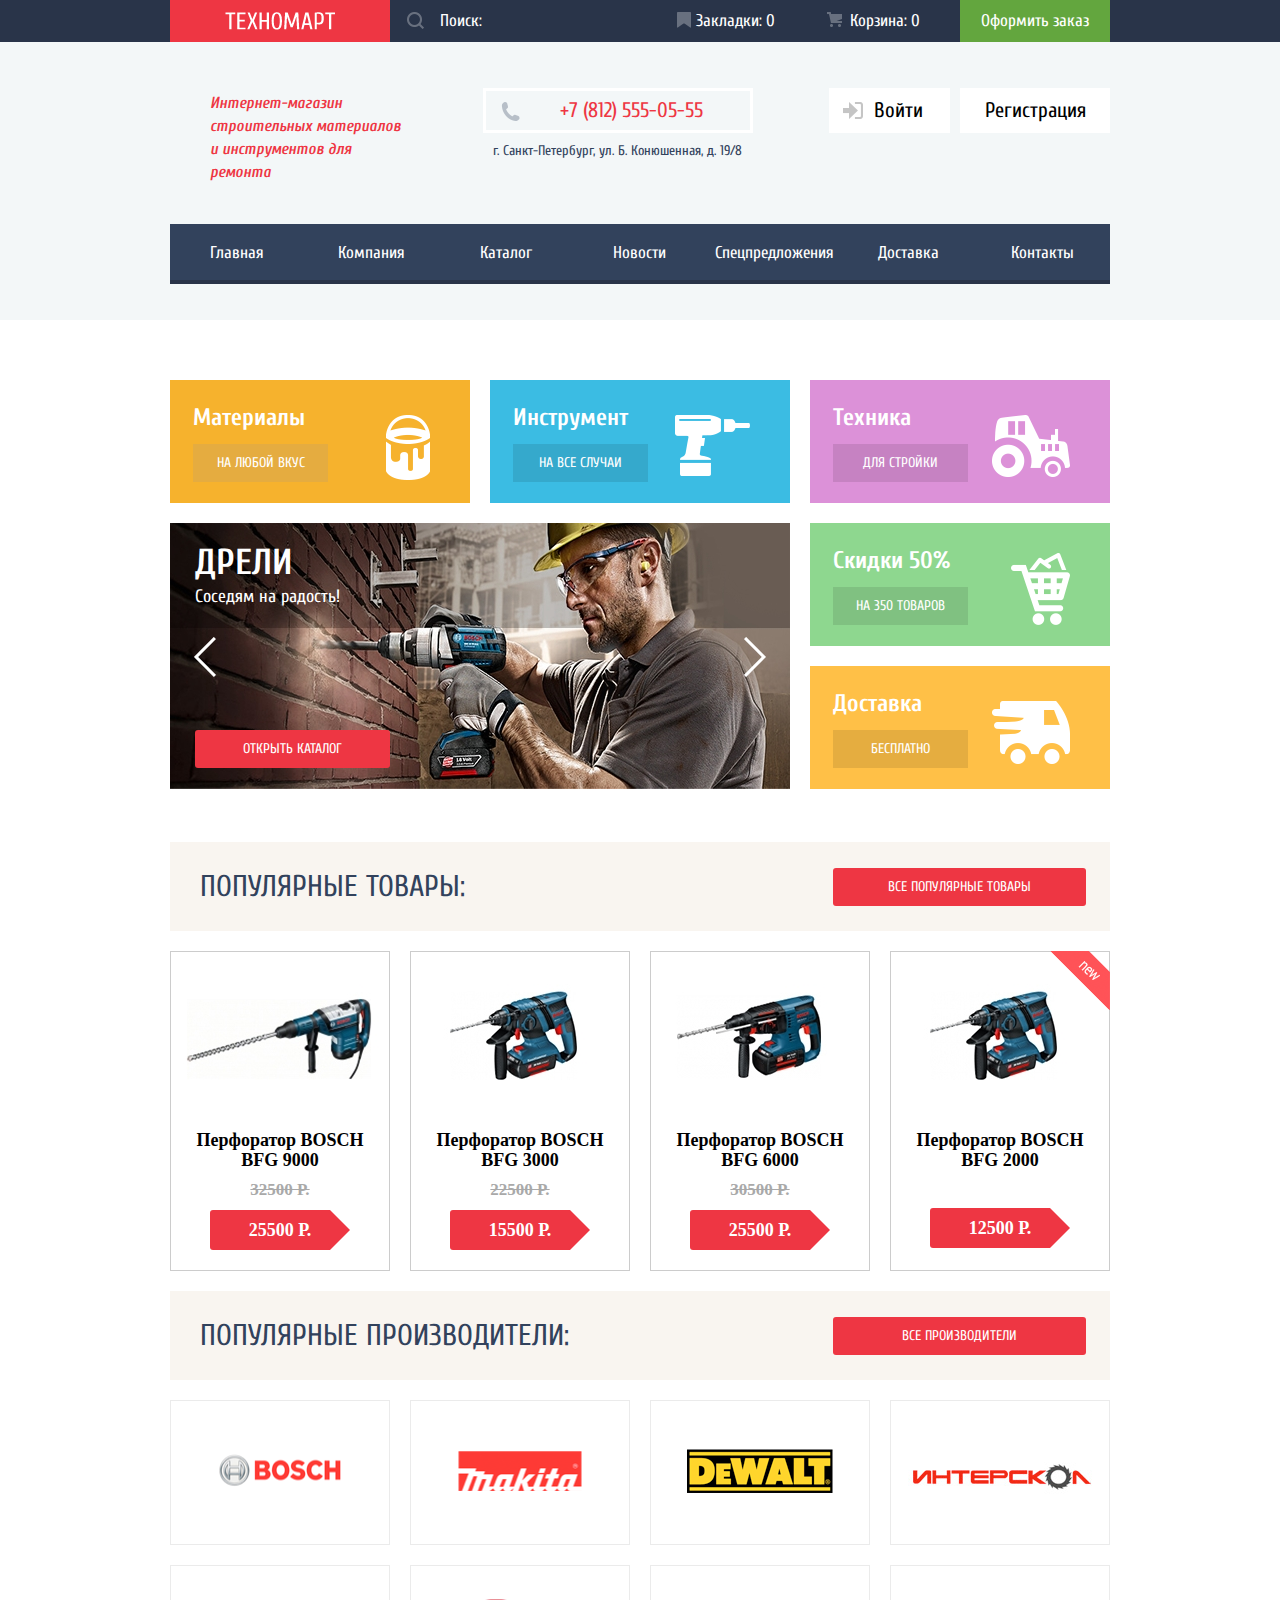
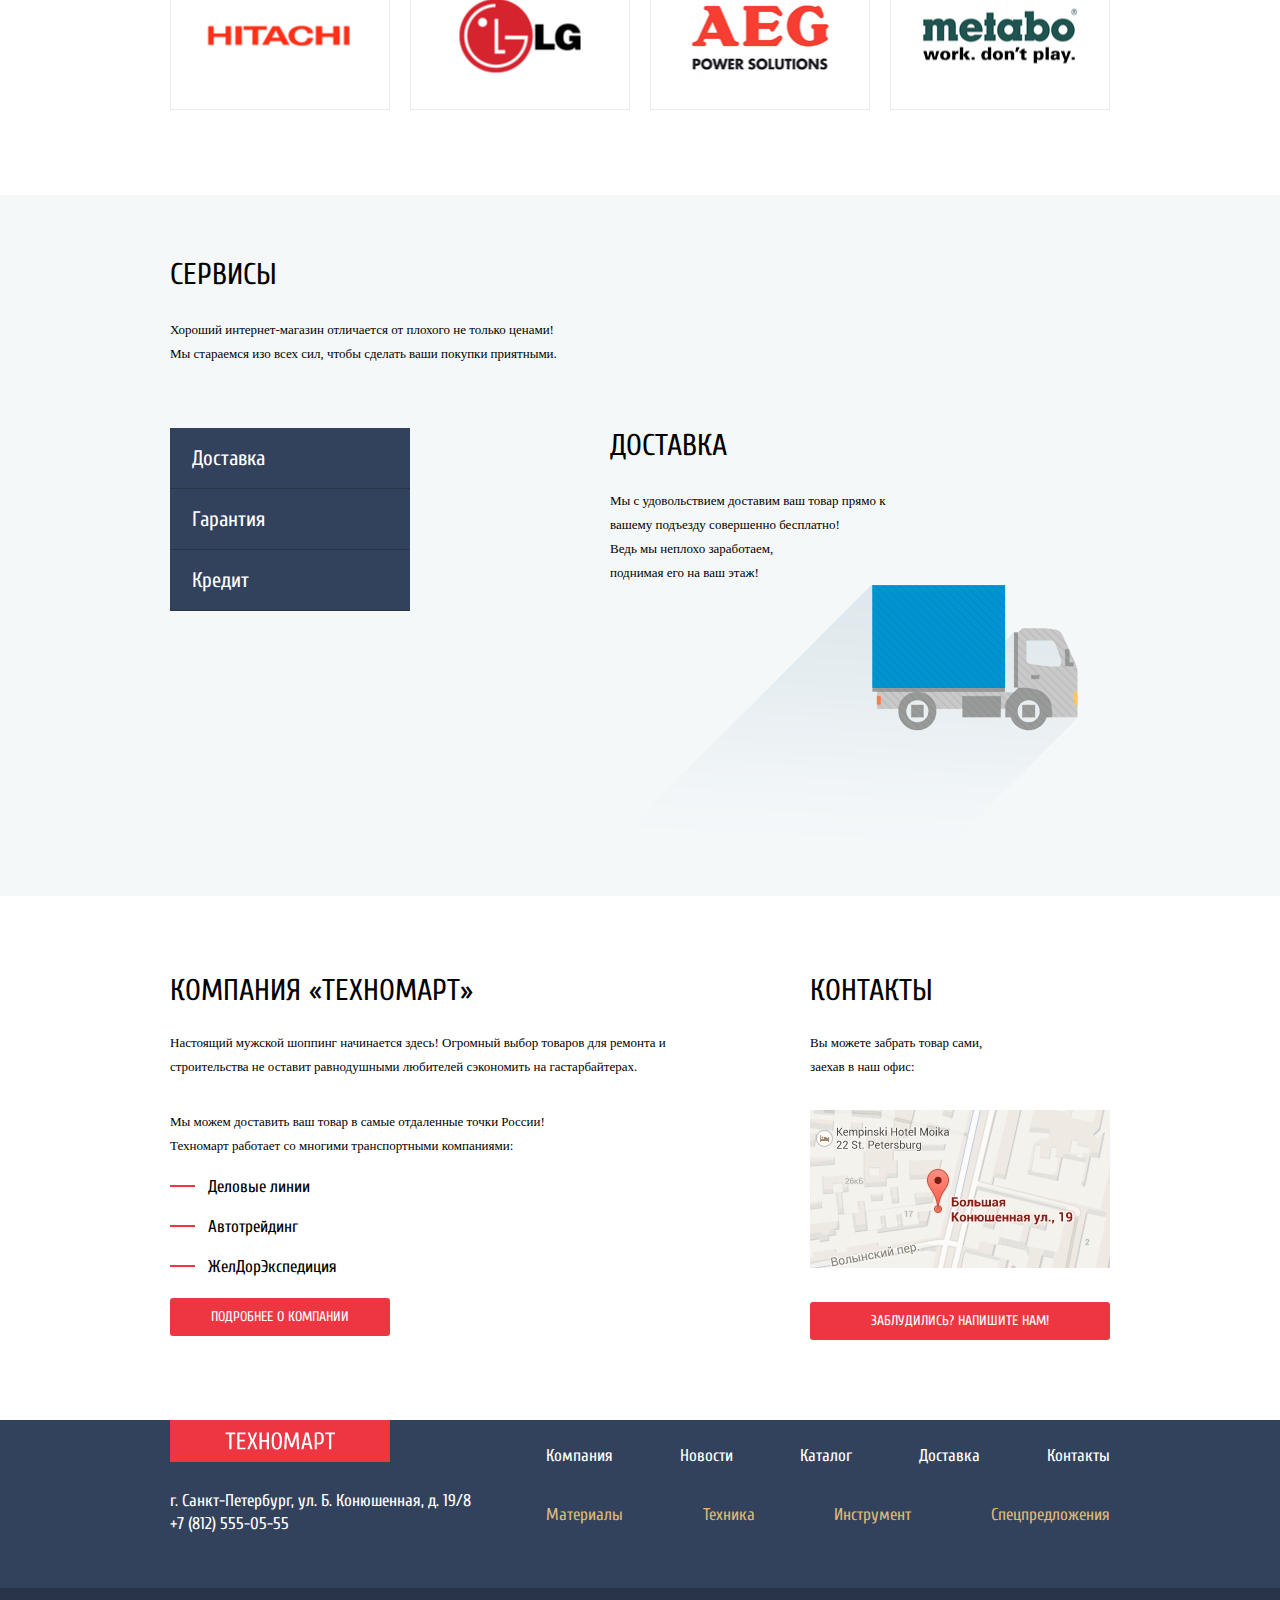
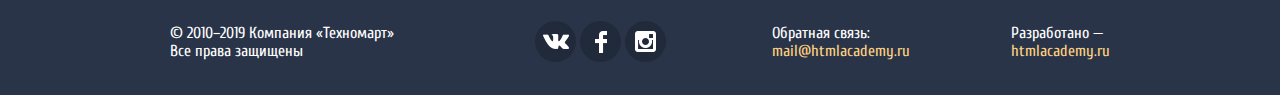
==== commit 66c3fc31: "add new styles for header" ====
--- a/index.html
+++ b/index.html
@@ -76,7 +76,7 @@
                     <img src="img/slider-layer-1.jpg" alt="Изображение в слайдере 1">
                     <h3>Дрели</h3>
                     <p> Соседям на радость!</p>
-                    <a class="slider-item-button button" href="#">Открыть каталог</a>
+                    <a class="slider-item-button button" href="catalog.html">Открыть каталог</a>
                   </li>
                   <li class="slider-item">
                     <h3>Перфораторы</h3>
@@ -181,9 +181,9 @@
           </div>
           <div class="slider-wrapper">
             <div class="service-wrapper">  
-              <label class="service-link service-link-delivery" id="clickme" for="hider-1">Доставка</label>
-              <label class="service-link service-link-guarantee" id="clickme" for="hider-2">Гарантия</label>
-              <label class="service-link service-link-credit" id="clickme" for="hider-3">Кредит</label>
+              <label class="service-link service-link-delivery" for="hider-1">Доставка</label>
+              <label class="service-link service-link-guarantee" for="hider-2">Гарантия</label>
+              <label class="service-link service-link-credit" for="hider-3">Кредит</label>
             </div>
             <input class="service-input service-input-delivery" id="hider-1" type="radio" name="radio" checked>   
             <input class="service-input service-input-guarantee" id="hider-2" type="radio" name="radio">              
@@ -193,7 +193,8 @@
                   <li class="service-item-text service-item-text-delivery">
                     <div class="service-item-wrapper">
                       <h3 class="service-item-title">Доставка</h3>
-                      <p class="service-item-desc">Мы с удовольствием доставим ваш товар прямо к вашему подъезду совершенно бесплатно! Ведь мы неплохо заработаем,<br> поднимая его на ваш этаж!</p>  
+                      <p class="service-item-desc">Мы с удовольствием доставим ваш товар прямо к вашему подъезду совершенно бесплатно!</p>
+                      <p class="service-item-desc">Ведь мы неплохо заработаем,<br> поднимая его на ваш этаж!</p>  
                       <div class="image">
                         <img src="img/delivery.png" width="468" height="261" alt="Изображение 1">
                       </div>
@@ -227,7 +228,7 @@
         <div class="about-technomart">
           <h3>Компания &laquo;Техномарт&raquo;</h3>
           <p class="first-paragraph">Настоящий мужской шоппинг начинается здесь! Огромный выбор товаров для ремонта и строительства не оставит равнодушными любителей сэкономить на гастарбайтерах.</p>
-          <p>Мы можем доставить ваш товар в самые отдаленные точки России! Техномарт работает со многими транспортными компаниями:</p>
+          <p>Мы можем доставить ваш товар в самые отдаленные точки России!<br>Техномарт работает со многими транспортными компаниями:</p>
           <ul class="transport-items">
             <li class="transport-item">Деловые линии</li>
             <li class="transport-item">Автотрейдинг</li>
--- a/style.css
+++ b/style.css
@@ -174,13 +174,13 @@
 
 .designation {
   width: 196px;
-  margin: 50px 70px 40px 53px;
-  padding: 0;
   font-size: 16px;
   font-style: italic;
   font-family: "Cuprum";
   line-height: 23px;
   font-weight: 600;
+  padding: 50px 70px 40px 40px;
+  margin: 0;
 }
 
 .contacts {
@@ -243,7 +243,7 @@
 
 .login-link {
   position: relative;
-  width:121px;
+  width: 121px;
   padding-left: 17px;
   margin-right: 10px;
   box-sizing: border-box;
@@ -934,7 +934,6 @@
 
 .service-item-wrapper .service-item-desc {
   max-width: 320px;
-  margin-bottom: 30px;
 } 
 
 .services .container {
@@ -1145,15 +1144,15 @@
 }
 
 .footer-social-link-vk {
-  background-image: url("../img/vk-icon.png");
+  background-image: url("img/vk-icon.png");
 }
 
 .footer-social-link-fb {
-  background-image: url("../img/fb-icon.png");
+  background-image: url("img/fb-icon.png");
 }
 
 .footer-social-link-insta {
-  background-image: url("../img/insta-icon.png");
+  background-image: url("img/insta-icon.png");
 }
 
 .footer-link {
@@ -1180,22 +1179,149 @@
 
 /* styles for catalog */
 
+.basket-red {
+  background-color: #ee3643;
+}
+
+.user-links {
+  display: flex;
+  justify-content: center;
+}
+
+.user-links .user-link{
+  color: #32425c;
+  font-size: 16px;
+  border-bottom: 1px solid #32425c;
+  margin-right: 30px;
+}
+
+.user-links .user-link:hover{
+  color: #ee3643;
+  border-bottom: 1px solid #ee3643;
+}
+
+.user-links .user-link:active {
+  color: #b7bfc8;
+  border-bottom: 1px solid #b7bfc8;
+}
+
+.profile-navigation .profile-block {
+  position: relative;
+  min-width: 186px;
+  padding-left:  47px;
+  padding-right: 69px;
+  display: flex;
+  align-items: center;
+  justify-content: center;
+  font-size: 21px;
+  line-height: 21px;
+  color: #000000;
+  background-color: #ffffff;
+  border: none;
+  height: 45px;
+  margin-bottom: 10px;
+}
+
+.profile-navigation .profile-block:active {
+  color: #b2b2b2;
+}
+
+.profile-navigation {
+  display: flex;
+  flex-direction: column;
+  list-style: none;
+  margin-top: 46px;
+  padding: 0;
+}
+.profile-block::before {
+  content: "";
+  position: absolute;
+  top: 14px;
+  left: 14px;
+  width: 20px;
+  height: 17px;
+  background-image: url(img/icon-user.png);
+}
+
+.profile-block::after {
+  content: "";
+  position: absolute;
+  top: 14px;
+  right: 14px;
+  width: 20px;
+  height: 17px;
+  background-image: url(img/icon-login.png);
+}
+
 .header.catalog-header {
   margin-bottom: 0;
 }
 
-.unknown-block {
-  display: flex;
-  align-items: center;
-  height: 39px;
-  border: 1px solid red; 
-}
-
 .search-list {
-  display: flex;
+  position: relative;
+  display: flex;
+  height: 59px;
   align-items: center;
   list-style: none;
   margin: 0;
+  padding-left: 54px;
+}
+
+.search-list:before {
+  position: absolute;
+  left: 0;
+  content:"";
+  width: 14px;
+  height: 12px;
+  background-image: url("img/icon-home.png");
+  background-repeat: no-repeat;
+}
+
+.search-item {
+  position: relative;
+}
+
+.search-item::after {
+  content:"";
+  display: block;
+  width: 8px;
+  height: 12px;
+  position: absolute;
+  right: -22px;
+  top: 3px;
+  background-image: url("img/icon-right-small.png");
+  background-repeat: no-repeat;
+}
+
+.search-item:first-child::before {
+  content:"";
+  display: block;
+  width: 8px;
+  height: 12px;
+  position: absolute;
+  left: -22px;
+  top: 3px;
+  background-image: url("img/icon-right-small.png");
+  background-repeat: no-repeat;
+}
+
+.search-item:last-child::after {
+  background-image: none;
+}
+
+.search-link {
+  text-decoration: none;
+  color: inherit;
+}
+
+.search-link:hover,
+.search-link:active {
+  border-bottom: 1px solid #000000;
+}
+
+.search-link:active {
+  color: #b2b2b2;
+  border-bottom: 1px solid #b2b2b2;
 }
 
 .search-item {
@@ -1203,7 +1329,7 @@
   text-transform: uppercase;
   font-size: 13px;
   color: #000000;
-  margin-right: 20px;
+  margin-right: 39px;
 }
 
 .main-container {
@@ -1233,6 +1359,278 @@
   font-weight: 400;
 }
 
+.sorting-wrapper {
+  display: grid;
+  grid-template-columns: 220px 700px;
+  gap: 20px;
+}
+
+.filter-block {
+  display: flex;
+  align-items: center;
+  /* width: 220px; */
+  height: 38px;
+  background-color: #f7f3ec;
+  padding-left: 18px;
+  padding-right: 18px;
+  box-sizing: border-box;
+}
+
+
+.filter-text { 
+  
+  text-transform: uppercase;
+  font-size: 13px;
+  font-family: "PT Sans";
+}
+
+.sorting {
+  display: flex;
+  background-color: #f7f3ec;
+  align-items: center;
+  font-family: "PT Sans";
+  padding-left: 19px;
+  padding-right: 17px;
+  padding-top: 9px;
+  padding-bottom: 10px; 
+  margin-bottom: 20px;
+}
+
+.sorting-title {
+  text-transform: uppercase;
+  margin: 0;
+  font-size: 13px; 
+}
+
+.sorting-items {
+  display: flex;
+  list-style: none;
+  margin: 0;
+  margin-left: auto;
+}
+
+.sorting-item {
+  text-transform: uppercase;
+  text-decoration: none;
+  border-bottom: 1px dotted #ee3643;
+  font-size: 13px;
+  color: #c4c1bb;
+  margin-right: 70px;
+}
+
+.sorting-item:hover {
+  color: #000000;
+  border-bottom: 1px solid #ee3643;
+}
+
+.sorting-item:active {
+  color: #ee3643;
+  border-bottom: none;
+}
+
+.sorting-item-active {
+  color: #ee3643;
+  border: none;
+}
+
+.amount-sorting {
+  margin-left: auto;
+}
+
+.triangle {
+  display: inline-block;
+  vertical-align: top;
+  width: 11px;
+  height: 10px;
+  background-repeat: no-repeat;
+}
+
+.triangle-up {
+  background-image: url("img/triangle-up.png");
+  margin-right: 20px;
+}
+
+.triangle-down {
+  background-image: url("img/triangle-down.png");
+}
+
+.filters ul {
+  list-style: none;
+  margin: 0;
+  padding: 0;
+}
+
+.filter {
+  text-transform: uppercase;
+  border: none;
+  border-bottom: 1px solid #e5e5e5;
+  padding: 0;
+  margin: 0;
+  margin-bottom: 20px;
+}
+
+.filter-power-supply {
+  margin-bottom: 75px;
+  border-bottom: none;
+}
+
+.filter-producers {
+  padding-bottom: 21px;
+}
+
+.filter-title {
+  font-family: "PT Sans";
+  font-weight: bold;
+  text-transform: uppercase;
+  font-size: 17px;
+  margin-bottom: 15px;
+}
+
+.filter-label-checkbox,
+.filter-label-radio {
+  position: relative;
+  display: block;
+  padding-left: 35px;
+}
+
+.filter input {
+  appearance: none;
+}
+
+.checkbox {
+  position: absolute;
+  display: block;
+  width: 23px;
+  height: 23px;
+  left:0;
+  background-image: url("img/checkbox-off.png");
+  background-repeat: no-repeat;
+}
+
+.filter-input-checkbox:checked + .filter-label-checkbox .checkbox {
+  width: 27px;
+  height: 23px;
+  background-image: url("img/checkbox-on.png");
+}
+
+.filter-input-radio:checked + .filter-label-radio .radio {
+  width: 25px;
+  height: 25px;
+  background-image: url("img/radio-on.png");
+}
+
+.radio {
+  position: absolute;
+  display: block;
+  width: 25px;
+  height: 25px;
+  left:0;
+  background-image: url("img/radio-off.png");
+  background-repeat: no-repeat;
+}
+
+.form-button.button {
+  width: 140px;
+  background-color: transparent;
+  color: #000000;
+  border: 1px solid #e5e5e5;
+}
+
+.range-controls-block {
+  width: 100%;
+  height: 80px;
+  background-color: #f7f3ec;
+  padding-left: 20px;
+  padding-right: 20px;
+  padding-top: 40px;
+  padding-bottom: 30px;
+  box-sizing: border-box;
+
+  margin-bottom: 9px;
+}
+
+.range-controls {
+  position: relative;
+}
+
+.scale {
+  height: 2px;
+  background-color: #d7dcde;
+}
+.scale .bar {
+  width: 80%;
+  height: 2px;
+  background-color: #00ca74;
+}
+
+.range-toggle {
+  position: absolute;
+  top: -9px;
+  width: 4px;
+  height: 4px;
+  background: #ababab;
+  border: 8px solid #ffffff;
+  border-radius: 50%;
+  box-shadow: 0 2px 1px 0 rgba(0, 1, 1, 0.2);
+  cursor: pointer;
+}
+
+.range-toggle-min {
+  left: 0;
+}
+
+.range-toggle-max {
+  right: 20%;
+}
+
+
+.price-controls {
+  position: relative;
+}
+
+.price-controls input {
+  position: relative;
+  width: 95px;
+  height: 38px;
+  text-align: center;
+  background-color: #f7f3ec;
+  border: none;
+  box-sizing: border-box;
+  padding: 0;
+}
+
+.price-controls .min-price {
+  margin-right: 30px;
+}
+
+.max-price {
+  margin-right: 0;
+}
+
+.price-controls::after {
+  content: "";
+  position: absolute;
+  display: block;
+  width: 10px;
+  height: 1px; 
+  right: 48%;
+  top: 30%;
+  background-color: #000000;
+}
+
+.price-controls {
+  display: flex;
+  padding-bottom: 25px;
+}
+
+.form-button:hover,
+.form-button:active {
+  width: 140px;
+  background-color: #e5e5e5;
+  border: 1px solid #e5e5e5;
+  box-sizing: border-box;
+}
+
 .catalog-wrapper {
   display: grid;
   grid-template-columns: 220px 700px;
@@ -1244,10 +1642,6 @@
   display: grid;
   grid-template-columns: auto auto auto;
   gap: 20px;
-}
-
-.filters {
-  background-color: pink;
 }
 
 .info-tool {
@@ -1301,12 +1695,20 @@
   border: 1px solid #e5e5e5;
   border-radius: 2px;
   box-sizing: border-box;
-
+}
+
+.page-link:hover {
+  border: 1px solid #bdc6ca;
+}
+
+.page-link:active {
+  border: 1px solid  #ee3643 ;
 }
 
 .page-link-active {
   background-color: #ee3643;
   color: #ffffff;
+  border: 1px solid #ee3643;
 }
 
  .page-link.page-link-next {
